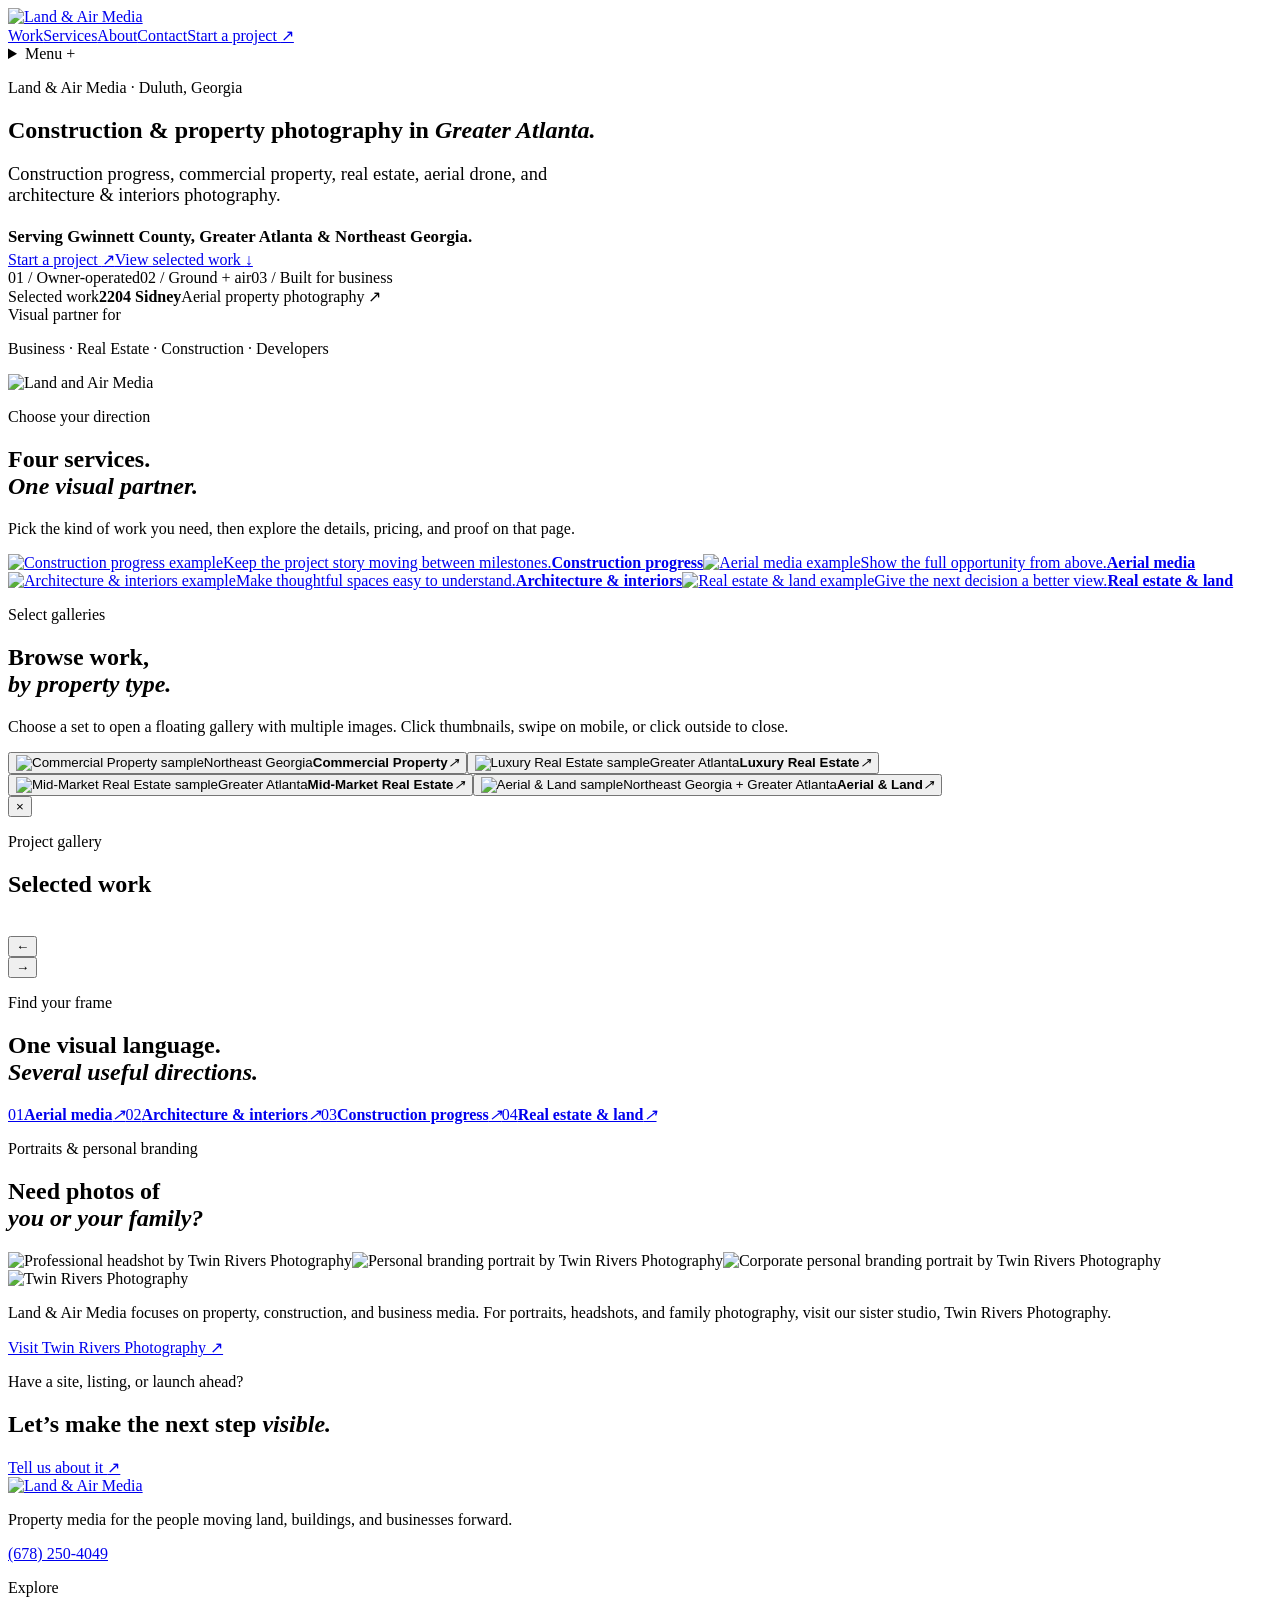
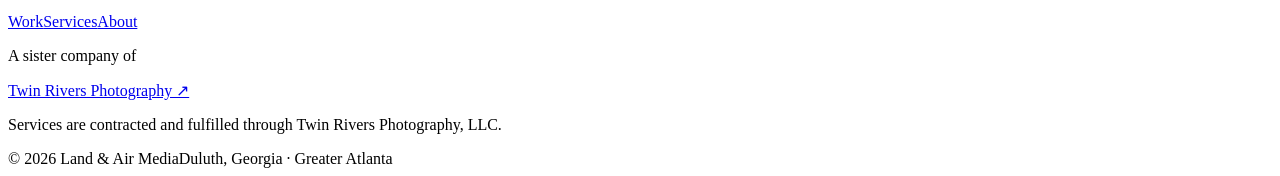
==== deployment-site/index.html @ 30afbda5 "Deploy static Land and Air Media website" ====
<!DOCTYPE html><html lang="en"><head><meta charset="UTF-8"><meta name="viewport" content="width=device-width"><meta name="description" content="Construction progress, real estate, commercial property, aerial drone, and architecture photography in Greater Atlanta and Northeast Georgia. Based in Duluth."><meta property="og:title" content="Construction, Real Estate &amp; Aerial Media | Land &amp; Air Media"><meta property="og:description" content="Construction progress, real estate, commercial property, aerial drone, and architecture photography in Greater Atlanta and Northeast Georgia. Based in Duluth."><meta property="og:type" content="website"><meta property="og:image" content="https://res.cloudinary.com/ihnr0shy/image/upload/f_auto,q_auto:eco,w_1200,c_limit/2204_Sidney-2"><meta property="og:image:alt" content="Property photography by Land &amp; Air Media"><meta name="twitter:card" content="summary_large_image"><meta name="twitter:title" content="Construction, Real Estate &amp; Aerial Media | Land &amp; Air Media"><meta name="twitter:description" content="Construction progress, real estate, commercial property, aerial drone, and architecture photography in Greater Atlanta and Northeast Georgia. Based in Duluth."><meta name="twitter:image" content="https://res.cloudinary.com/ihnr0shy/image/upload/f_auto,q_auto:eco,w_1200,c_limit/2204_Sidney-2"><link rel="icon" href="/favicon.svg"><link rel="canonical" href="https://landairmedia.com/"><title>Construction, Real Estate &amp; Aerial Media | Land &amp; Air Media</title><script type="application/ld+json">{"@context":"https://schema.org","@type":"ProfessionalService","name":"Land & Air Media","url":"https://landairmedia.com","email":"landairmedia@gmail.com","telephone":"+1-678-250-4049","areaServed":["Duluth, Georgia","Gwinnett County","Greater Atlanta","Northeast Georgia"],"serviceType":["Construction progress photography","Real estate photography","Commercial property photography","Aerial drone photography","Architecture and interiors photography"],"description":"Construction progress, real estate, commercial property, aerial drone, and architecture photography in Greater Atlanta and Northeast Georgia. Based in Duluth.","sameAs":["https://twinriversphotovideo.com/atlanta-headshot-branding-photographer"]}</script><link rel="stylesheet" href="/_astro/Layout.CmLz5G9W.css"><style>.brand-referral .headshot-grid{grid-template-columns:repeat(3,minmax(0,1fr))}.hero-copy .hero-lede{max-width:35rem;font-size:1.15rem}.hero-service-area{max-width:34rem;color:var(--ink);margin:.85rem 0 0;font-size:1.05rem;font-weight:600;line-height:1.55}@media (width<=800px){.hero-copy .hero-lede{font-size:1.05rem}.hero-service-area{font-size:.98rem}}
</style></head><body><header class="site-header"><div class="shell header-inner"><a href="/" class="brand" aria-label="Land and Air Media home"><img class="brand-logo" src="https://res.cloudinary.com/ihnr0shy/image/upload/f_auto,q_auto:eco,w_360,c_limit/landandair_white.png" alt="Land &amp; Air Media"></a><nav class="desktop-nav" aria-label="Main navigation"><a href="/work">Work</a><a href="/services">Services</a><a href="/about">About</a><a href="/contact">Contact</a><a class="nav-cta" href="/contact">Start a project <span aria-hidden="true">↗</span></a></nav><details class="mobile-menu"><summary aria-label="Open page navigation">Menu <span aria-hidden="true">+</span></summary><nav aria-label="Mobile navigation"><a href="/work">Work</a><a href="/services">Services</a><a href="/about">About</a><a href="/contact">Contact</a><a class="mobile-menu-cta" href="/contact">Start a project <span aria-hidden="true">↗</span></a></nav></details></div></header><main><section class="premium-hero"><div class="hero-copy"><p class="eyebrow hero-stagger-1">Land & Air Media · Duluth, Georgia</p><h1 class="hero-stagger-2">Construction &amp; property photography in <em>Greater Atlanta.</em></h1><p class="hero-lede hero-stagger-3">Construction progress, commercial property, real estate, aerial drone, and architecture &amp; interiors photography.</p><p class="hero-service-area hero-stagger-3">Serving Gwinnett County, Greater Atlanta &amp; Northeast Georgia.</p><div class="hero-actions hero-stagger-4"><a href="/contact" class="button button-signal">Start a project <span>↗</span></a><a href="#work" class="text-link">View selected work <span>↓</span></a></div><div class="hero-proof hero-stagger-5"><span>01 / Owner-operated</span><span>02 / Ground + air</span><span>03 / Built for business</span></div></div><div class="hero-frame"><div class="hero-image" style="background-image: url('https://res.cloudinary.com/ihnr0shy/image/upload/f_auto,q_auto:eco,w_1000,c_limit/2204_Sidney-2')" role="img" aria-label="Aerial property image from the 2204 Sidney project"></div><div class="hero-caption"><span>Selected work</span><strong>2204 Sidney</strong><span>Aerial property photography ↗</span></div></div></section><section class="brand-band"><div><span class="eyebrow">Visual partner for</span><p>Business · Real Estate · Construction · Developers</p></div><img src="https://res.cloudinary.com/ihnr0shy/image/upload/f_auto,q_auto:eco,w_280,c_limit/landandair_white.png" alt="Land and Air Media" loading="lazy"></section><section class="quicklink-section scroll-reveal"><div class="section-heading"><div><p class="eyebrow">Choose your direction</p><h2>Four services.<br><em>One visual partner.</em></h2></div><p>Pick the kind of work you need, then explore the details, pricing, and proof on that page.</p></div><div class="quicklink-grid"><a href="/services/construction" class="quicklink-card"><img src="https://res.cloudinary.com/ihnr0shy/image/upload/f_auto,q_auto:eco,w_900,c_limit/v1789660429/20260504_Enterprise_Way_reduced-36.jpg" alt="Construction progress example" loading="lazy"><span>Keep the project story moving between milestones.<strong>Construction progress</strong></span></a><a href="/services/aerial" class="quicklink-card"><img src="https://res.cloudinary.com/ihnr0shy/image/upload/f_auto,q_auto:eco,w_900,c_limit/v1790005618/Covington-49.jpg" alt="Aerial media example" loading="lazy"><span>Show the full opportunity from above.<strong>Aerial media</strong></span></a><a href="/services/architecture" class="quicklink-card"><img src="https://res.cloudinary.com/ihnr0shy/image/upload/f_auto,q_auto:eco,w_900,c_limit/v1789660200/PEC-005-06.jpg" alt="Architecture &amp; interiors example" loading="lazy"><span>Make thoughtful spaces easy to understand.<strong>Architecture &amp; interiors</strong></span></a><a href="/services/real-estate" class="quicklink-card"><img src="https://res.cloudinary.com/ihnr0shy/image/upload/f_auto,q_auto:eco,w_900,c_limit/v1790006111/3586_Andover_MLS-12.jpg" alt="Real estate &amp; land example" loading="lazy"><span>Give the next decision a better view.<strong>Real estate &amp; land</strong></span></a></div></section><section id="work" class="project-gallery-section scroll-reveal"><div class="section-heading"><div><p class="eyebrow">Select galleries</p><h2>Browse work,<br><em>by property type.</em></h2></div><p>Choose a set to open a floating gallery with multiple images. Click thumbnails, swipe on mobile, or click outside to close.</p></div><div class="project-grid"><button type="button" class="project-card gallery-trigger" data-gallery="[&quot;https://res.cloudinary.com/ihnr0shy/image/upload/f_auto,q_auto:good,w_1400,c_fill,ar_3:2/20260504_Enterprise_Way_reduced-36.jpg&quot;,&quot;https://res.cloudinary.com/ihnr0shy/image/upload/f_auto,q_auto:good,w_1400,c_fill,ar_3:2/PEC-005-06.jpg&quot;,&quot;https://res.cloudinary.com/ihnr0shy/image/upload/f_auto,q_auto:good,w_1400,c_fill,ar_3:2/Covington-49.jpg&quot;]" data-title="Commercial Property" data-narrative="Active construction, architectural interiors, and aerial context for owners and stakeholders who need the bigger picture."><img src="https://res.cloudinary.com/ihnr0shy/image/upload/f_auto,q_auto:good,w_1000,c_fill,ar_3:2/20260504_Enterprise_Way_reduced-36.jpg" alt="Commercial Property sample" loading="eager"><span class="project-card-overlay"><span>Northeast Georgia</span><strong>Commercial Property</strong><i>↗</i></span></button><button type="button" class="project-card gallery-trigger" data-gallery="[&quot;https://res.cloudinary.com/ihnr0shy/image/upload/f_auto,q_auto:good,w_1400,c_fill,ar_3:2/Ball_Mill_3-1&quot;,&quot;https://res.cloudinary.com/ihnr0shy/image/upload/f_auto,q_auto:good,w_1400,c_fill,ar_3:2/Ball_Mill_3-3&quot;,&quot;https://res.cloudinary.com/ihnr0shy/image/upload/f_auto,q_auto:good,w_1400,c_fill,ar_3:2/Ball_Mill_3-2&quot;,&quot;https://res.cloudinary.com/ihnr0shy/image/upload/f_auto,q_auto:good,w_1400,c_fill,ar_3:2/Ball_Mill_3-8&quot;,&quot;https://res.cloudinary.com/ihnr0shy/image/upload/f_auto,q_auto:good,w_1400,c_fill,ar_3:2/Ball_Mill_3-6&quot;,&quot;https://res.cloudinary.com/ihnr0shy/image/upload/f_auto,q_auto:good,w_1400,c_fill,ar_3:2/Ball_Mill_MLS-30&quot;]" data-title="Luxury Real Estate" data-narrative="A broad estate sequence built around scale, setting, and architectural detail. The set gives buyers both the larger sense of place and the reasons to look closer."><img src="https://res.cloudinary.com/ihnr0shy/image/upload/f_auto,q_auto:good,w_1000,c_fill,ar_3:2/Ball_Mill_3-1" alt="Luxury Real Estate sample" loading="eager"><span class="project-card-overlay"><span>Greater Atlanta</span><strong>Luxury Real Estate</strong><i>↗</i></span></button><button type="button" class="project-card gallery-trigger" data-gallery="[&quot;https://res.cloudinary.com/ihnr0shy/image/upload/f_auto,q_auto:good,w_1400,c_fill,ar_3:2/Norbury-1&quot;,&quot;https://res.cloudinary.com/ihnr0shy/image/upload/f_auto,q_auto:good,w_1400,c_fill,ar_3:2/Norbury-4&quot;,&quot;https://res.cloudinary.com/ihnr0shy/image/upload/f_auto,q_auto:good,w_1400,c_fill,ar_3:2/Norbury-5&quot;,&quot;https://res.cloudinary.com/ihnr0shy/image/upload/f_auto,q_auto:good,w_1400,c_fill,ar_3:2/Norbury-17&quot;,&quot;https://res.cloudinary.com/ihnr0shy/image/upload/f_auto,q_auto:good,w_1400,c_fill,ar_3:2/Norbury-36a&quot;,&quot;https://res.cloudinary.com/ihnr0shy/image/upload/f_auto,q_auto:good,w_1400,c_fill,ar_3:2/Norbury-63a&quot;]" data-title="Mid-Market Real Estate" data-narrative="A quieter interior-led story focused on light, proportion, and the everyday flow of the home. This gallery currently includes the four available frames in the folder."><img src="https://res.cloudinary.com/ihnr0shy/image/upload/f_auto,q_auto:good,w_1000,c_fill,ar_3:2/Norbury-1" alt="Mid-Market Real Estate sample" loading="lazy"><span class="project-card-overlay"><span>Greater Atlanta</span><strong>Mid-Market Real Estate</strong><i>↗</i></span></button><button type="button" class="project-card gallery-trigger" data-gallery="[&quot;https://res.cloudinary.com/ihnr0shy/image/upload/f_auto,q_auto:good,w_1400,c_fill,ar_3:2/Covington-49.jpg&quot;,&quot;https://res.cloudinary.com/ihnr0shy/image/upload/f_auto,q_auto:good,w_1400,c_fill,ar_3:2/Beyers_Landing_-24a.jpg&quot;,&quot;https://res.cloudinary.com/ihnr0shy/image/upload/f_auto,q_auto:good,w_1400,c_fill,ar_3:2/Beyers_Landing-25.jpg&quot;]" data-title="Aerial &amp; Land" data-narrative="Overhead context for land, development, and active sites."><img src="https://res.cloudinary.com/ihnr0shy/image/upload/f_auto,q_auto:good,w_1000,c_fill,ar_3:2/Covington-49.jpg" alt="Aerial &amp; Land sample" loading="lazy"><span class="project-card-overlay"><span>Northeast Georgia + Greater Atlanta</span><strong>Aerial &amp; Land</strong><i>↗</i></span></button></div></section><div class="gallery-modal" aria-hidden="true"><div class="gallery-modal-backdrop"></div><div class="gallery-modal-panel" role="dialog" aria-modal="true" aria-label="Project gallery"><button type="button" class="gallery-close" aria-label="Close gallery">×</button><p class="eyebrow">Project gallery</p><h2 class="gallery-modal-title">Selected work</h2><p class="gallery-modal-narrative"></p><img class="gallery-modal-image" alt=""><div class="gallery-modal-controls"><button type="button" class="gallery-prev" aria-label="Previous image">←</button><div class="gallery-thumbnails"></div><button type="button" class="gallery-next" aria-label="Next image">→</button></div></div></div><section class="service-band scroll-reveal"><div><p class="eyebrow">Find your frame</p><h2>One visual language.<br><em>Several useful directions.</em></h2></div><div class="service-list"><a href="/services/aerial"><span>01</span><strong>Aerial media</strong><i>↗</i></a><a href="/services/architecture"><span>02</span><strong>Architecture &amp; interiors</strong><i>↗</i></a><a href="/services/construction"><span>03</span><strong>Construction progress</strong><i>↗</i></a><a href="/services/real-estate"><span>04</span><strong>Real estate &amp; land</strong><i>↗</i></a></div></section><section class="brand-referral"><div><p class="eyebrow">Portraits & personal branding</p><h2>Need photos of<br><em>you or your family?</em></h2><div class="headshot-grid"><img src="https://res.cloudinary.com/ihnr0shy/image/upload/f_auto,q_auto:eco,w_700,c_limit/060_c1" alt="Professional headshot by Twin Rivers Photography" loading="lazy"><img src="https://res.cloudinary.com/ihnr0shy/image/upload/f_auto,q_auto:eco,w_700,c_limit/066_c1" alt="Personal branding portrait by Twin Rivers Photography" loading="lazy"><img src="https://res.cloudinary.com/ihnr0shy/image/upload/f_auto,q_auto:eco,w_700,c_limit/twin-rivers-atlanta-best-headshots-personal-branding-corporate-_photography-photographer_25" alt="Corporate personal branding portrait by Twin Rivers Photography" loading="lazy"></div></div><div><img class="twin-rivers-mark" src="https://res.cloudinary.com/ihnr0shy/image/upload/f_auto,q_auto:eco,w_600,c_limit/TwinRiversWhite" alt="Twin Rivers Photography" loading="lazy"><p>Land & Air Media focuses on property, construction, and business media. For portraits, headshots, and family photography, visit our sister studio, Twin Rivers Photography.</p><a href="https://twinriversphotovideo.com/atlanta-headshot-branding-photographer" target="_blank" rel="noreferrer" class="text-link">Visit Twin Rivers Photography ↗</a></div></section><section class="closing-cta"><p class="eyebrow">Have a site, listing, or launch ahead?</p><h2>Let’s make the next step <em>visible.</em></h2><a href="/contact" class="button button-signal">Tell us about it <span>↗</span></a></section></main><footer class="site-footer"><div class="shell footer-grid"><div><a class="brand footer-brand" href="/"><img class="brand-logo" src="https://res.cloudinary.com/ihnr0shy/image/upload/f_auto,q_auto:eco,w_300,c_limit/landandair_white.png" alt="Land &amp; Air Media"></a><p class="footer-note">Property media for the people moving land, buildings, and businesses forward.</p><a class="footer-link" href="tel:+16782504049">(678) 250-4049</a></div><div><p class="footer-label">Explore</p><a class="footer-link" href="/work">Work</a><a class="footer-link" href="/services">Services</a><a class="footer-link" href="/about">About</a></div><div><p class="footer-label">A sister company of</p><a class="footer-link" href="https://twinriversphotovideo.com/atlanta-headshot-branding-photographer" target="_blank" rel="noreferrer">Twin Rivers Photography ↗</a><p class="footer-note">Services are contracted and fulfilled through Twin Rivers Photography, LLC.</p></div></div><div class="shell footer-bottom"><span>© 2026 Land & Air Media</span><span>Duluth, Georgia · Greater Atlanta</span></div></footer></body></html><script>
  const modal = document.querySelector('.gallery-modal');
  if (modal) {
  const modalImage = document.querySelector('.gallery-modal-image');
  const modalTitle = document.querySelector('.gallery-modal-title');
  const modalNarrative = document.querySelector('.gallery-modal-narrative');
  const thumbnails = document.querySelector('.gallery-thumbnails');
  let gallery = [];
  let activeIndex = 0;
  const openGallery = (trigger) => {
    gallery = JSON.parse(trigger.dataset.gallery);
    activeIndex = 0;
    modalTitle.textContent = trigger.dataset.title;
    modalNarrative.textContent = trigger.dataset.narrative || '';
    thumbnails.innerHTML = gallery.map((image, index) => `<button type="button" data-index="${index}" aria-label="View image ${index + 1}"><img src="${image.replace('w_1400', 'w_180')}" alt=""></button>`).join('');
    modal.classList.add('is-open');
    modal.setAttribute('aria-hidden', 'false');
    renderGallery();
  };
  const renderGallery = () => { modalImage.src = gallery[activeIndex]; thumbnails.querySelectorAll('button').forEach((button, index) => button.classList.toggle('is-active', index === activeIndex)); };
  document.querySelectorAll('.gallery-trigger').forEach((trigger) => trigger.addEventListener('click', () => openGallery(trigger)));
  document.querySelector('.gallery-close').addEventListener('click', () => { modal.classList.remove('is-open'); modal.setAttribute('aria-hidden', 'true'); });
  document.querySelector('.gallery-modal-backdrop').addEventListener('click', () => document.querySelector('.gallery-close').click());
  document.querySelector('.gallery-prev').addEventListener('click', () => { activeIndex = (activeIndex - 1 + gallery.length) % gallery.length; renderGallery(); });
  document.querySelector('.gallery-next').addEventListener('click', () => { activeIndex = (activeIndex + 1) % gallery.length; renderGallery(); });
  thumbnails.addEventListener('click', (event) => { const button = event.target.closest('button'); if (button) { activeIndex = Number(button.dataset.index); renderGallery(); } });
  document.addEventListener('keydown', (event) => { if (!modal.classList.contains('is-open')) return; if (event.key === 'Escape') document.querySelector('.gallery-close').click(); if (event.key === 'ArrowLeft') document.querySelector('.gallery-prev').click(); if (event.key === 'ArrowRight') document.querySelector('.gallery-next').click(); });
  }
</script>
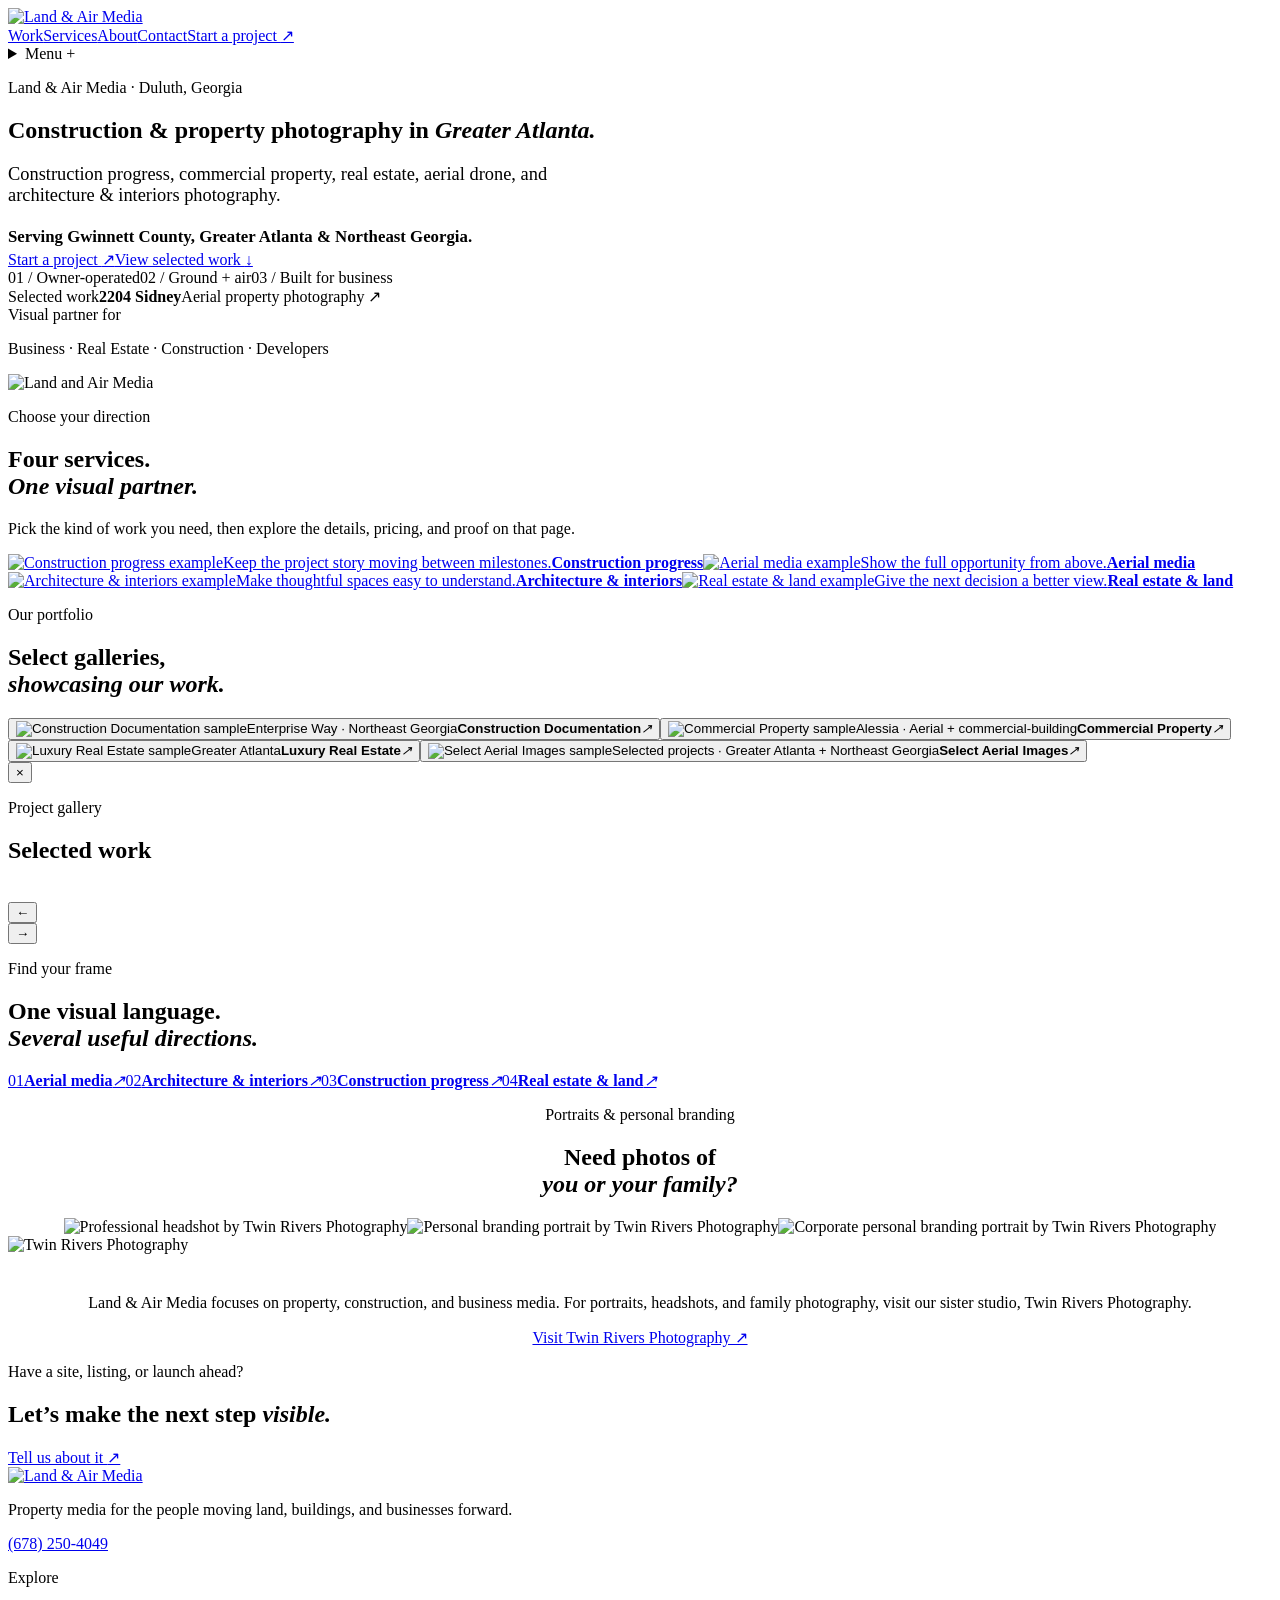
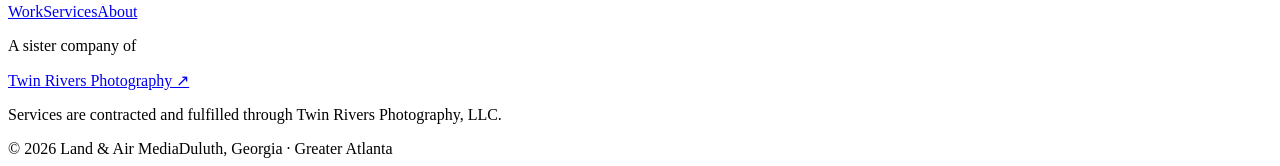
==== commit bb37eae5: "Update deployment copy" ====
--- a/deployment-site/index.html
+++ b/deployment-site/index.html
@@ -1,5 +1,5 @@
-<!DOCTYPE html><html lang="en"><head><meta charset="UTF-8"><meta name="viewport" content="width=device-width"><meta name="description" content="Construction progress, real estate, commercial property, aerial drone, and architecture photography in Greater Atlanta and Northeast Georgia. Based in Duluth."><meta property="og:title" content="Construction, Real Estate &amp; Aerial Media | Land &amp; Air Media"><meta property="og:description" content="Construction progress, real estate, commercial property, aerial drone, and architecture photography in Greater Atlanta and Northeast Georgia. Based in Duluth."><meta property="og:type" content="website"><meta property="og:image" content="https://res.cloudinary.com/ihnr0shy/image/upload/f_auto,q_auto:eco,w_1200,c_limit/2204_Sidney-2"><meta property="og:image:alt" content="Property photography by Land &amp; Air Media"><meta name="twitter:card" content="summary_large_image"><meta name="twitter:title" content="Construction, Real Estate &amp; Aerial Media | Land &amp; Air Media"><meta name="twitter:description" content="Construction progress, real estate, commercial property, aerial drone, and architecture photography in Greater Atlanta and Northeast Georgia. Based in Duluth."><meta name="twitter:image" content="https://res.cloudinary.com/ihnr0shy/image/upload/f_auto,q_auto:eco,w_1200,c_limit/2204_Sidney-2"><link rel="icon" href="/favicon.svg"><link rel="canonical" href="https://landairmedia.com/"><title>Construction, Real Estate &amp; Aerial Media | Land &amp; Air Media</title><script type="application/ld+json">{"@context":"https://schema.org","@type":"ProfessionalService","name":"Land & Air Media","url":"https://landairmedia.com","email":"landairmedia@gmail.com","telephone":"+1-678-250-4049","areaServed":["Duluth, Georgia","Gwinnett County","Greater Atlanta","Northeast Georgia"],"serviceType":["Construction progress photography","Real estate photography","Commercial property photography","Aerial drone photography","Architecture and interiors photography"],"description":"Construction progress, real estate, commercial property, aerial drone, and architecture photography in Greater Atlanta and Northeast Georgia. Based in Duluth.","sameAs":["https://twinriversphotovideo.com/atlanta-headshot-branding-photographer"]}</script><link rel="stylesheet" href="/_astro/Layout.CmLz5G9W.css"><style>.brand-referral .headshot-grid{grid-template-columns:repeat(3,minmax(0,1fr))}.hero-copy .hero-lede{max-width:35rem;font-size:1.15rem}.hero-service-area{max-width:34rem;color:var(--ink);margin:.85rem 0 0;font-size:1.05rem;font-weight:600;line-height:1.55}@media (width<=800px){.hero-copy .hero-lede{font-size:1.05rem}.hero-service-area{font-size:.98rem}}
-</style></head><body><header class="site-header"><div class="shell header-inner"><a href="/" class="brand" aria-label="Land and Air Media home"><img class="brand-logo" src="https://res.cloudinary.com/ihnr0shy/image/upload/f_auto,q_auto:eco,w_360,c_limit/landandair_white.png" alt="Land &amp; Air Media"></a><nav class="desktop-nav" aria-label="Main navigation"><a href="/work">Work</a><a href="/services">Services</a><a href="/about">About</a><a href="/contact">Contact</a><a class="nav-cta" href="/contact">Start a project <span aria-hidden="true">↗</span></a></nav><details class="mobile-menu"><summary aria-label="Open page navigation">Menu <span aria-hidden="true">+</span></summary><nav aria-label="Mobile navigation"><a href="/work">Work</a><a href="/services">Services</a><a href="/about">About</a><a href="/contact">Contact</a><a class="mobile-menu-cta" href="/contact">Start a project <span aria-hidden="true">↗</span></a></nav></details></div></header><main><section class="premium-hero"><div class="hero-copy"><p class="eyebrow hero-stagger-1">Land & Air Media · Duluth, Georgia</p><h1 class="hero-stagger-2">Construction &amp; property photography in <em>Greater Atlanta.</em></h1><p class="hero-lede hero-stagger-3">Construction progress, commercial property, real estate, aerial drone, and architecture &amp; interiors photography.</p><p class="hero-service-area hero-stagger-3">Serving Gwinnett County, Greater Atlanta &amp; Northeast Georgia.</p><div class="hero-actions hero-stagger-4"><a href="/contact" class="button button-signal">Start a project <span>↗</span></a><a href="#work" class="text-link">View selected work <span>↓</span></a></div><div class="hero-proof hero-stagger-5"><span>01 / Owner-operated</span><span>02 / Ground + air</span><span>03 / Built for business</span></div></div><div class="hero-frame"><div class="hero-image" style="background-image: url('https://res.cloudinary.com/ihnr0shy/image/upload/f_auto,q_auto:eco,w_1000,c_limit/2204_Sidney-2')" role="img" aria-label="Aerial property image from the 2204 Sidney project"></div><div class="hero-caption"><span>Selected work</span><strong>2204 Sidney</strong><span>Aerial property photography ↗</span></div></div></section><section class="brand-band"><div><span class="eyebrow">Visual partner for</span><p>Business · Real Estate · Construction · Developers</p></div><img src="https://res.cloudinary.com/ihnr0shy/image/upload/f_auto,q_auto:eco,w_280,c_limit/landandair_white.png" alt="Land and Air Media" loading="lazy"></section><section class="quicklink-section scroll-reveal"><div class="section-heading"><div><p class="eyebrow">Choose your direction</p><h2>Four services.<br><em>One visual partner.</em></h2></div><p>Pick the kind of work you need, then explore the details, pricing, and proof on that page.</p></div><div class="quicklink-grid"><a href="/services/construction" class="quicklink-card"><img src="https://res.cloudinary.com/ihnr0shy/image/upload/f_auto,q_auto:eco,w_900,c_limit/v1789660429/20260504_Enterprise_Way_reduced-36.jpg" alt="Construction progress example" loading="lazy"><span>Keep the project story moving between milestones.<strong>Construction progress</strong></span></a><a href="/services/aerial" class="quicklink-card"><img src="https://res.cloudinary.com/ihnr0shy/image/upload/f_auto,q_auto:eco,w_900,c_limit/v1790005618/Covington-49.jpg" alt="Aerial media example" loading="lazy"><span>Show the full opportunity from above.<strong>Aerial media</strong></span></a><a href="/services/architecture" class="quicklink-card"><img src="https://res.cloudinary.com/ihnr0shy/image/upload/f_auto,q_auto:eco,w_900,c_limit/v1789660200/PEC-005-06.jpg" alt="Architecture &amp; interiors example" loading="lazy"><span>Make thoughtful spaces easy to understand.<strong>Architecture &amp; interiors</strong></span></a><a href="/services/real-estate" class="quicklink-card"><img src="https://res.cloudinary.com/ihnr0shy/image/upload/f_auto,q_auto:eco,w_900,c_limit/v1790006111/3586_Andover_MLS-12.jpg" alt="Real estate &amp; land example" loading="lazy"><span>Give the next decision a better view.<strong>Real estate &amp; land</strong></span></a></div></section><section id="work" class="project-gallery-section scroll-reveal"><div class="section-heading"><div><p class="eyebrow">Select galleries</p><h2>Browse work,<br><em>by property type.</em></h2></div><p>Choose a set to open a floating gallery with multiple images. Click thumbnails, swipe on mobile, or click outside to close.</p></div><div class="project-grid"><button type="button" class="project-card gallery-trigger" data-gallery="[&quot;https://res.cloudinary.com/ihnr0shy/image/upload/f_auto,q_auto:good,w_1400,c_fill,ar_3:2/20260504_Enterprise_Way_reduced-36.jpg&quot;,&quot;https://res.cloudinary.com/ihnr0shy/image/upload/f_auto,q_auto:good,w_1400,c_fill,ar_3:2/PEC-005-06.jpg&quot;,&quot;https://res.cloudinary.com/ihnr0shy/image/upload/f_auto,q_auto:good,w_1400,c_fill,ar_3:2/Covington-49.jpg&quot;]" data-title="Commercial Property" data-narrative="Active construction, architectural interiors, and aerial context for owners and stakeholders who need the bigger picture."><img src="https://res.cloudinary.com/ihnr0shy/image/upload/f_auto,q_auto:good,w_1000,c_fill,ar_3:2/20260504_Enterprise_Way_reduced-36.jpg" alt="Commercial Property sample" loading="eager"><span class="project-card-overlay"><span>Northeast Georgia</span><strong>Commercial Property</strong><i>↗</i></span></button><button type="button" class="project-card gallery-trigger" data-gallery="[&quot;https://res.cloudinary.com/ihnr0shy/image/upload/f_auto,q_auto:good,w_1400,c_fill,ar_3:2/Ball_Mill_3-1&quot;,&quot;https://res.cloudinary.com/ihnr0shy/image/upload/f_auto,q_auto:good,w_1400,c_fill,ar_3:2/Ball_Mill_3-3&quot;,&quot;https://res.cloudinary.com/ihnr0shy/image/upload/f_auto,q_auto:good,w_1400,c_fill,ar_3:2/Ball_Mill_3-2&quot;,&quot;https://res.cloudinary.com/ihnr0shy/image/upload/f_auto,q_auto:good,w_1400,c_fill,ar_3:2/Ball_Mill_3-8&quot;,&quot;https://res.cloudinary.com/ihnr0shy/image/upload/f_auto,q_auto:good,w_1400,c_fill,ar_3:2/Ball_Mill_3-6&quot;,&quot;https://res.cloudinary.com/ihnr0shy/image/upload/f_auto,q_auto:good,w_1400,c_fill,ar_3:2/Ball_Mill_MLS-30&quot;]" data-title="Luxury Real Estate" data-narrative="A broad estate sequence built around scale, setting, and architectural detail. The set gives buyers both the larger sense of place and the reasons to look closer."><img src="https://res.cloudinary.com/ihnr0shy/image/upload/f_auto,q_auto:good,w_1000,c_fill,ar_3:2/Ball_Mill_3-1" alt="Luxury Real Estate sample" loading="eager"><span class="project-card-overlay"><span>Greater Atlanta</span><strong>Luxury Real Estate</strong><i>↗</i></span></button><button type="button" class="project-card gallery-trigger" data-gallery="[&quot;https://res.cloudinary.com/ihnr0shy/image/upload/f_auto,q_auto:good,w_1400,c_fill,ar_3:2/Norbury-1&quot;,&quot;https://res.cloudinary.com/ihnr0shy/image/upload/f_auto,q_auto:good,w_1400,c_fill,ar_3:2/Norbury-4&quot;,&quot;https://res.cloudinary.com/ihnr0shy/image/upload/f_auto,q_auto:good,w_1400,c_fill,ar_3:2/Norbury-5&quot;,&quot;https://res.cloudinary.com/ihnr0shy/image/upload/f_auto,q_auto:good,w_1400,c_fill,ar_3:2/Norbury-17&quot;,&quot;https://res.cloudinary.com/ihnr0shy/image/upload/f_auto,q_auto:good,w_1400,c_fill,ar_3:2/Norbury-36a&quot;,&quot;https://res.cloudinary.com/ihnr0shy/image/upload/f_auto,q_auto:good,w_1400,c_fill,ar_3:2/Norbury-63a&quot;]" data-title="Mid-Market Real Estate" data-narrative="A quieter interior-led story focused on light, proportion, and the everyday flow of the home. This gallery currently includes the four available frames in the folder."><img src="https://res.cloudinary.com/ihnr0shy/image/upload/f_auto,q_auto:good,w_1000,c_fill,ar_3:2/Norbury-1" alt="Mid-Market Real Estate sample" loading="lazy"><span class="project-card-overlay"><span>Greater Atlanta</span><strong>Mid-Market Real Estate</strong><i>↗</i></span></button><button type="button" class="project-card gallery-trigger" data-gallery="[&quot;https://res.cloudinary.com/ihnr0shy/image/upload/f_auto,q_auto:good,w_1400,c_fill,ar_3:2/Covington-49.jpg&quot;,&quot;https://res.cloudinary.com/ihnr0shy/image/upload/f_auto,q_auto:good,w_1400,c_fill,ar_3:2/Beyers_Landing_-24a.jpg&quot;,&quot;https://res.cloudinary.com/ihnr0shy/image/upload/f_auto,q_auto:good,w_1400,c_fill,ar_3:2/Beyers_Landing-25.jpg&quot;]" data-title="Aerial &amp; Land" data-narrative="Overhead context for land, development, and active sites."><img src="https://res.cloudinary.com/ihnr0shy/image/upload/f_auto,q_auto:good,w_1000,c_fill,ar_3:2/Covington-49.jpg" alt="Aerial &amp; Land sample" loading="lazy"><span class="project-card-overlay"><span>Northeast Georgia + Greater Atlanta</span><strong>Aerial &amp; Land</strong><i>↗</i></span></button></div></section><div class="gallery-modal" aria-hidden="true"><div class="gallery-modal-backdrop"></div><div class="gallery-modal-panel" role="dialog" aria-modal="true" aria-label="Project gallery"><button type="button" class="gallery-close" aria-label="Close gallery">×</button><p class="eyebrow">Project gallery</p><h2 class="gallery-modal-title">Selected work</h2><p class="gallery-modal-narrative"></p><img class="gallery-modal-image" alt=""><div class="gallery-modal-controls"><button type="button" class="gallery-prev" aria-label="Previous image">←</button><div class="gallery-thumbnails"></div><button type="button" class="gallery-next" aria-label="Next image">→</button></div></div></div><section class="service-band scroll-reveal"><div><p class="eyebrow">Find your frame</p><h2>One visual language.<br><em>Several useful directions.</em></h2></div><div class="service-list"><a href="/services/aerial"><span>01</span><strong>Aerial media</strong><i>↗</i></a><a href="/services/architecture"><span>02</span><strong>Architecture &amp; interiors</strong><i>↗</i></a><a href="/services/construction"><span>03</span><strong>Construction progress</strong><i>↗</i></a><a href="/services/real-estate"><span>04</span><strong>Real estate &amp; land</strong><i>↗</i></a></div></section><section class="brand-referral"><div><p class="eyebrow">Portraits & personal branding</p><h2>Need photos of<br><em>you or your family?</em></h2><div class="headshot-grid"><img src="https://res.cloudinary.com/ihnr0shy/image/upload/f_auto,q_auto:eco,w_700,c_limit/060_c1" alt="Professional headshot by Twin Rivers Photography" loading="lazy"><img src="https://res.cloudinary.com/ihnr0shy/image/upload/f_auto,q_auto:eco,w_700,c_limit/066_c1" alt="Personal branding portrait by Twin Rivers Photography" loading="lazy"><img src="https://res.cloudinary.com/ihnr0shy/image/upload/f_auto,q_auto:eco,w_700,c_limit/twin-rivers-atlanta-best-headshots-personal-branding-corporate-_photography-photographer_25" alt="Corporate personal branding portrait by Twin Rivers Photography" loading="lazy"></div></div><div><img class="twin-rivers-mark" src="https://res.cloudinary.com/ihnr0shy/image/upload/f_auto,q_auto:eco,w_600,c_limit/TwinRiversWhite" alt="Twin Rivers Photography" loading="lazy"><p>Land & Air Media focuses on property, construction, and business media. For portraits, headshots, and family photography, visit our sister studio, Twin Rivers Photography.</p><a href="https://twinriversphotovideo.com/atlanta-headshot-branding-photographer" target="_blank" rel="noreferrer" class="text-link">Visit Twin Rivers Photography ↗</a></div></section><section class="closing-cta"><p class="eyebrow">Have a site, listing, or launch ahead?</p><h2>Let’s make the next step <em>visible.</em></h2><a href="/contact" class="button button-signal">Tell us about it <span>↗</span></a></section></main><footer class="site-footer"><div class="shell footer-grid"><div><a class="brand footer-brand" href="/"><img class="brand-logo" src="https://res.cloudinary.com/ihnr0shy/image/upload/f_auto,q_auto:eco,w_300,c_limit/landandair_white.png" alt="Land &amp; Air Media"></a><p class="footer-note">Property media for the people moving land, buildings, and businesses forward.</p><a class="footer-link" href="tel:+16782504049">(678) 250-4049</a></div><div><p class="footer-label">Explore</p><a class="footer-link" href="/work">Work</a><a class="footer-link" href="/services">Services</a><a class="footer-link" href="/about">About</a></div><div><p class="footer-label">A sister company of</p><a class="footer-link" href="https://twinriversphotovideo.com/atlanta-headshot-branding-photographer" target="_blank" rel="noreferrer">Twin Rivers Photography ↗</a><p class="footer-note">Services are contracted and fulfilled through Twin Rivers Photography, LLC.</p></div></div><div class="shell footer-bottom"><span>© 2026 Land & Air Media</span><span>Duluth, Georgia · Greater Atlanta</span></div></footer></body></html><script>
+<!DOCTYPE html><html lang="en"><head><meta charset="UTF-8"><meta name="viewport" content="width=device-width"><meta name="description" content="Construction progress, real estate, commercial property, aerial drone, and architecture photography in Greater Atlanta and Northeast Georgia. Based in Duluth."><meta property="og:title" content="Construction, Real Estate &amp; Aerial Media | Land &amp; Air Media"><meta property="og:description" content="Construction progress, real estate, commercial property, aerial drone, and architecture photography in Greater Atlanta and Northeast Georgia. Based in Duluth."><meta property="og:type" content="website"><meta property="og:image" content="https://res.cloudinary.com/ihnr0shy/image/upload/f_auto,q_auto:eco,w_1200,c_limit/2204_Sidney-2"><meta property="og:image:alt" content="Property photography by Land &amp; Air Media"><meta name="twitter:card" content="summary_large_image"><meta name="twitter:title" content="Construction, Real Estate &amp; Aerial Media | Land &amp; Air Media"><meta name="twitter:description" content="Construction progress, real estate, commercial property, aerial drone, and architecture photography in Greater Atlanta and Northeast Georgia. Based in Duluth."><meta name="twitter:image" content="https://res.cloudinary.com/ihnr0shy/image/upload/f_auto,q_auto:eco,w_1200,c_limit/2204_Sidney-2"><link rel="icon" href="/favicon.svg"><link rel="canonical" href="https://landairmedia.com/"><title>Construction, Real Estate &amp; Aerial Media | Land &amp; Air Media</title><script type="application/ld+json">{"@context":"https://schema.org","@type":"ProfessionalService","name":"Land & Air Media","url":"https://landairmedia.com","email":"landairmedia@gmail.com","telephone":"+1-678-250-4049","areaServed":["Duluth, Georgia","Gwinnett County","Greater Atlanta","Northeast Georgia"],"serviceType":["Construction progress photography","Real estate photography","Commercial property photography","Aerial drone photography","Architecture and interiors photography"],"description":"Construction progress, real estate, commercial property, aerial drone, and architecture photography in Greater Atlanta and Northeast Georgia. Based in Duluth.","sameAs":["https://twinriversphotovideo.com/atlanta-headshot-branding-photographer"]}</script><link rel="stylesheet" href="/_astro/Layout.CmLz5G9W.css"><style>.home-brand-referral{grid-template-columns:minmax(0,1fr);gap:3rem}.home-brand-referral>div:first-child{text-align:center}.home-brand-referral .headshot-grid{margin-inline:auto}.brand-referral-copy{flex-direction:column;align-items:center;display:flex}.home-brand-referral .brand-referral-copy .twin-rivers-mark{object-position:center;width:min(100%,90rem);max-height:24rem;margin:0 auto 1.5rem}.home-brand-referral .brand-referral-copy p{text-align:left;align-self:center}.brand-referral-copy p{align-self:stretch}.brand-referral .headshot-grid{grid-template-columns:repeat(3,minmax(0,1fr))}.hero-copy .hero-lede{max-width:35rem;font-size:1.15rem}.hero-service-area{max-width:34rem;color:var(--ink);margin:.85rem 0 0;font-size:1.05rem;font-weight:600;line-height:1.55}@media (width<=800px){.hero-copy .hero-lede{font-size:1.05rem}.hero-service-area{font-size:.98rem}}
+</style></head><body><header class="site-header"><div class="shell header-inner"><a href="/" class="brand" aria-label="Land and Air Media home"><img class="brand-logo" src="https://res.cloudinary.com/ihnr0shy/image/upload/f_auto,q_auto:eco,w_360,c_limit/landandair_white.png" alt="Land &amp; Air Media"></a><nav class="desktop-nav" aria-label="Main navigation"><a href="/work">Work</a><a href="/services">Services</a><a href="/about">About</a><a href="/contact">Contact</a><a class="nav-cta" href="/contact">Start a project <span aria-hidden="true">↗</span></a></nav><details class="mobile-menu"><summary aria-label="Open page navigation">Menu <span aria-hidden="true">+</span></summary><nav aria-label="Mobile navigation"><a href="/work">Work</a><a href="/services">Services</a><a href="/about">About</a><a href="/contact">Contact</a><a class="mobile-menu-cta" href="/contact">Start a project <span aria-hidden="true">↗</span></a></nav></details></div></header><main><section class="premium-hero"><div class="hero-copy"><p class="eyebrow hero-stagger-1">Land & Air Media · Duluth, Georgia</p><h1 class="hero-stagger-2">Construction &amp; property photography in <em>Greater Atlanta.</em></h1><p class="hero-lede hero-stagger-3">Construction progress, commercial property, real estate, aerial drone, and architecture &amp; interiors photography.</p><p class="hero-service-area hero-stagger-3">Serving Gwinnett County, Greater Atlanta &amp; Northeast Georgia.</p><div class="hero-actions hero-stagger-4"><a href="/contact" class="button button-signal">Start a project <span>↗</span></a><a href="#work" class="text-link">View selected work <span>↓</span></a></div><div class="hero-proof hero-stagger-5"><span>01 / Owner-operated</span><span>02 / Ground + air</span><span>03 / Built for business</span></div></div><div class="hero-frame"><div class="hero-image" style="background-image: url('https://res.cloudinary.com/ihnr0shy/image/upload/f_auto,q_auto:eco,w_1000,c_limit/2204_Sidney-2')" role="img" aria-label="Aerial property image from the 2204 Sidney project"></div><div class="hero-caption"><span>Selected work</span><strong>2204 Sidney</strong><span>Aerial property photography ↗</span></div></div></section><section class="brand-band"><div><span class="eyebrow">Visual partner for</span><p>Business · Real Estate · Construction · Developers</p></div><img src="https://res.cloudinary.com/ihnr0shy/image/upload/f_auto,q_auto:eco,w_280,c_limit/landandair_white.png" alt="Land and Air Media" loading="lazy"></section><section class="quicklink-section scroll-reveal"><div class="section-heading"><div><p class="eyebrow">Choose your direction</p><h2>Four services.<br><em>One visual partner.</em></h2></div><p>Pick the kind of work you need, then explore the details, pricing, and proof on that page.</p></div><div class="quicklink-grid"><a href="/services/construction" class="quicklink-card"><img src="https://res.cloudinary.com/ihnr0shy/image/upload/f_auto,q_auto:eco,w_900,c_limit/v1789660429/20260504_Enterprise_Way_reduced-36.jpg" alt="Construction progress example" loading="lazy"><span>Keep the project story moving between milestones.<strong>Construction progress</strong></span></a><a href="/services/aerial" class="quicklink-card"><img src="https://res.cloudinary.com/ihnr0shy/image/upload/f_auto,q_auto:eco,w_900,c_limit/v1790005618/Covington-49.jpg" alt="Aerial media example" loading="lazy"><span>Show the full opportunity from above.<strong>Aerial media</strong></span></a><a href="/services/architecture" class="quicklink-card"><img src="https://res.cloudinary.com/ihnr0shy/image/upload/f_auto,q_auto:eco,w_900,c_limit/v1789660200/PEC-005-06.jpg" alt="Architecture &amp; interiors example" loading="lazy"><span>Make thoughtful spaces easy to understand.<strong>Architecture &amp; interiors</strong></span></a><a href="/services/real-estate" class="quicklink-card"><img src="https://res.cloudinary.com/ihnr0shy/image/upload/f_auto,q_auto:eco,w_900,c_limit/v1790006111/3586_Andover_MLS-12.jpg" alt="Real estate &amp; land example" loading="lazy"><span>Give the next decision a better view.<strong>Real estate &amp; land</strong></span></a></div></section><section id="work" class="project-gallery-section scroll-reveal"><div class="section-heading"><div><p class="eyebrow">Our portfolio</p><h2>Select galleries,<br><em>showcasing our work.</em></h2></div></div><div class="project-grid"><button type="button" class="project-card gallery-trigger" data-gallery="[&quot;https://res.cloudinary.com/ihnr0shy/image/upload/f_auto,q_auto:good,w_1400,c_fill,ar_3:2/20260806_Enterprise_Way_Small-35&quot;,&quot;https://res.cloudinary.com/ihnr0shy/image/upload/f_auto,q_auto:good,w_1400,c_fill,ar_3:2/20260806_Enterprise_Way_Small-4&quot;,&quot;https://res.cloudinary.com/ihnr0shy/image/upload/f_auto,q_auto:good,w_1400,c_fill,ar_3:2/20260806_Enterprise_Way_Small-37&quot;,&quot;https://res.cloudinary.com/ihnr0shy/image/upload/f_auto,q_auto:good,w_1400,c_fill,ar_3:2/20260806_Enterprise_Way_Small-48&quot;,&quot;https://res.cloudinary.com/ihnr0shy/image/upload/f_auto,q_auto:good,w_1400,c_fill,ar_3:2/20260504_Enterprise_Way_reduced-36&quot;,&quot;https://res.cloudinary.com/ihnr0shy/image/upload/f_auto,q_auto:good,w_1400,c_fill,ar_3:2/20260504_Enterprise_Way_reduced-1&quot;,&quot;https://res.cloudinary.com/ihnr0shy/image/upload/f_auto,q_auto:good,w_1400,c_fill,ar_3:2/20260806_Enterprise_Way_Small-22&quot;,&quot;https://res.cloudinary.com/ihnr0shy/image/upload/f_auto,q_auto:good,w_1400,c_fill,ar_3:2/20260806_Enterprise_Way_Small-44&quot;,&quot;https://res.cloudinary.com/ihnr0shy/image/upload/f_auto,q_auto:good,w_1400,c_fill,ar_3:2/20260806_Enterprise_Way_Small-1&quot;,&quot;https://res.cloudinary.com/ihnr0shy/image/upload/f_auto,q_auto:good,w_1400,c_fill,ar_3:2/Enterprise_Way_September-2small&quot;]" data-title="Construction Documentation" data-narrative="Construction progress from multiple visits to the Enterprise Way site."><img src="https://res.cloudinary.com/ihnr0shy/image/upload/f_auto,q_auto:good,w_1000,c_fill,ar_3:2/20260806_Enterprise_Way_Small-35" alt="Construction Documentation sample" loading="eager"><span class="project-card-overlay"><span>Enterprise Way · Northeast Georgia</span><strong>Construction Documentation</strong><i>↗</i></span></button><button type="button" class="project-card gallery-trigger" data-gallery="[&quot;https://res.cloudinary.com/ihnr0shy/image/upload/f_auto,q_auto:good,w_1400,c_fill,ar_3:2/Alessia_half-51&quot;,&quot;https://res.cloudinary.com/ihnr0shy/image/upload/f_auto,q_auto:good,w_1400,c_fill,ar_3:2/Alessia_half-47&quot;,&quot;https://res.cloudinary.com/ihnr0shy/image/upload/f_auto,q_auto:good,w_1400,c_fill,ar_3:2/Alessia_half-45&quot;,&quot;https://res.cloudinary.com/ihnr0shy/image/upload/f_auto,q_auto:good,w_1400,c_fill,ar_3:2/Alessia_half-37&quot;,&quot;https://res.cloudinary.com/ihnr0shy/image/upload/f_auto,q_auto:good,w_1400,c_fill,ar_3:2/Alessia_half-19&quot;,&quot;https://res.cloudinary.com/ihnr0shy/image/upload/f_auto,q_auto:good,w_1400,c_fill,ar_3:2/Alessia_half-18&quot;,&quot;https://res.cloudinary.com/ihnr0shy/image/upload/f_auto,q_auto:good,w_1400,c_fill,ar_3:2/Alessia_half-17&quot;,&quot;https://res.cloudinary.com/ihnr0shy/image/upload/f_auto,q_auto:good,w_1400,c_fill,ar_3:2/Alessia_half-20&quot;,&quot;https://res.cloudinary.com/ihnr0shy/image/upload/f_auto,q_auto:good,w_1400,c_fill,ar_3:2/Alessia_half-16&quot;]" data-title="Commercial Property" data-narrative="Aerial and property-level views of the Alessia commercial property."><img src="https://res.cloudinary.com/ihnr0shy/image/upload/f_auto,q_auto:good,w_1000,c_fill,ar_3:2/Alessia_half-51" alt="Commercial Property sample" loading="eager"><span class="project-card-overlay"><span>Alessia · Aerial + commercial-building</span><strong>Commercial Property</strong><i>↗</i></span></button><button type="button" class="project-card gallery-trigger" data-gallery="[&quot;https://res.cloudinary.com/ihnr0shy/image/upload/f_auto,q_auto:good,w_1400,c_fill,ar_3:2/Ball_Mill_3-1&quot;,&quot;https://res.cloudinary.com/ihnr0shy/image/upload/f_auto,q_auto:good,w_1400,c_fill,ar_3:2/Ball_Mill_3-3&quot;,&quot;https://res.cloudinary.com/ihnr0shy/image/upload/f_auto,q_auto:good,w_1400,c_fill,ar_3:2/Ball_Mill_3-2&quot;,&quot;https://res.cloudinary.com/ihnr0shy/image/upload/f_auto,q_auto:good,w_1400,c_fill,ar_3:2/Ball_Mill_3-8&quot;,&quot;https://res.cloudinary.com/ihnr0shy/image/upload/f_auto,q_auto:good,w_1400,c_fill,ar_3:2/Ball_Mill_3-6&quot;,&quot;https://res.cloudinary.com/ihnr0shy/image/upload/f_auto,q_auto:good,w_1400,c_fill,ar_3:2/Ball_Mill_MLS-30&quot;]" data-title="Luxury Real Estate" data-narrative="A broad estate sequence built around scale, setting, and architectural detail. The set gives buyers both the larger sense of place and the reasons to look closer."><img src="https://res.cloudinary.com/ihnr0shy/image/upload/f_auto,q_auto:good,w_1000,c_fill,ar_3:2/Ball_Mill_3-1" alt="Luxury Real Estate sample" loading="lazy"><span class="project-card-overlay"><span>Greater Atlanta</span><strong>Luxury Real Estate</strong><i>↗</i></span></button><button type="button" class="project-card gallery-trigger" data-gallery="[&quot;https://res.cloudinary.com/ihnr0shy/image/upload/f_auto,q_auto:good,w_1400,c_fill,ar_3:2/Covington-50&quot;,&quot;https://res.cloudinary.com/ihnr0shy/image/upload/f_auto,q_auto:good,w_1400,c_fill,ar_3:2/2204_Sidney-66&quot;,&quot;https://res.cloudinary.com/ihnr0shy/image/upload/f_auto,q_auto:good,w_1400,c_fill,ar_3:2/Clayton_Checkers_MLS-18&quot;,&quot;https://res.cloudinary.com/ihnr0shy/image/upload/f_auto,q_auto:good,w_1400,c_fill,ar_3:2/Westhampton_2_MLS-3&quot;,&quot;https://res.cloudinary.com/ihnr0shy/image/upload/f_auto,q_auto:good,w_1400,c_fill,ar_3:2/Alcovy-54&quot;,&quot;https://res.cloudinary.com/ihnr0shy/image/upload/f_auto,q_auto:good,w_1400,c_fill,ar_3:2/20260732_Mundy_Mill-64&quot;]" data-title="Select Aerial Images" data-narrative="Aerial and contextual property views from selected residential, commercial, and land projects."><img src="https://res.cloudinary.com/ihnr0shy/image/upload/f_auto,q_auto:good,w_1000,c_fill,ar_3:2/Covington-50" alt="Select Aerial Images sample" loading="lazy"><span class="project-card-overlay"><span>Selected projects · Greater Atlanta + Northeast Georgia</span><strong>Select Aerial Images</strong><i>↗</i></span></button></div></section><div class="gallery-modal" aria-hidden="true"><div class="gallery-modal-backdrop"></div><div class="gallery-modal-panel" role="dialog" aria-modal="true" aria-label="Project gallery"><button type="button" class="gallery-close" aria-label="Close gallery">×</button><p class="eyebrow">Project gallery</p><h2 class="gallery-modal-title">Selected work</h2><p class="gallery-modal-narrative"></p><img class="gallery-modal-image" alt=""><div class="gallery-modal-controls"><button type="button" class="gallery-prev" aria-label="Previous image">←</button><div class="gallery-thumbnails"></div><button type="button" class="gallery-next" aria-label="Next image">→</button></div></div></div><section class="service-band scroll-reveal"><div><p class="eyebrow">Find your frame</p><h2>One visual language.<br><em>Several useful directions.</em></h2></div><div class="service-list"><a href="/services/aerial"><span>01</span><strong>Aerial media</strong><i>↗</i></a><a href="/services/architecture"><span>02</span><strong>Architecture &amp; interiors</strong><i>↗</i></a><a href="/services/construction"><span>03</span><strong>Construction progress</strong><i>↗</i></a><a href="/services/real-estate"><span>04</span><strong>Real estate &amp; land</strong><i>↗</i></a></div></section><section class="brand-referral home-brand-referral"><div><p class="eyebrow">Portraits & personal branding</p><h2>Need photos of<br><em>you or your family?</em></h2><div class="headshot-grid"><img src="https://res.cloudinary.com/ihnr0shy/image/upload/f_auto,q_auto:eco,w_700,c_limit/060_c1" alt="Professional headshot by Twin Rivers Photography" loading="lazy"><img src="https://res.cloudinary.com/ihnr0shy/image/upload/f_auto,q_auto:eco,w_700,c_limit/066_c1" alt="Personal branding portrait by Twin Rivers Photography" loading="lazy"><img src="https://res.cloudinary.com/ihnr0shy/image/upload/f_auto,q_auto:eco,w_700,c_limit/twin-rivers-atlanta-best-headshots-personal-branding-corporate-_photography-photographer_25" alt="Corporate personal branding portrait by Twin Rivers Photography" loading="lazy"></div></div><div class="brand-referral-copy"><img class="twin-rivers-mark" src="https://res.cloudinary.com/ihnr0shy/image/upload/f_auto,q_auto:eco,w_1800,c_limit/TwinRiversWhite" alt="Twin Rivers Photography" loading="lazy"><p>Land & Air Media focuses on property, construction, and business media. For portraits, headshots, and family photography, visit our sister studio, Twin Rivers Photography.</p><a href="https://twinriversphotovideo.com/atlanta-headshot-branding-photographer" target="_blank" rel="noreferrer" class="text-link">Visit Twin Rivers Photography ↗</a></div></section><section class="closing-cta"><p class="eyebrow">Have a site, listing, or launch ahead?</p><h2>Let’s make the next step <em>visible.</em></h2><a href="/contact" class="button button-signal">Tell us about it <span>↗</span></a></section></main><footer class="site-footer"><div class="shell footer-grid"><div><a class="brand footer-brand" href="/"><img class="brand-logo" src="https://res.cloudinary.com/ihnr0shy/image/upload/f_auto,q_auto:eco,w_300,c_limit/landandair_white.png" alt="Land &amp; Air Media"></a><p class="footer-note">Property media for the people moving land, buildings, and businesses forward.</p><a class="footer-link" href="tel:+16782504049">(678) 250-4049</a></div><div><p class="footer-label">Explore</p><a class="footer-link" href="/work">Work</a><a class="footer-link" href="/services">Services</a><a class="footer-link" href="/about">About</a></div><div><p class="footer-label">A sister company of</p><a class="footer-link" href="https://twinriversphotovideo.com/atlanta-headshot-branding-photographer" target="_blank" rel="noreferrer">Twin Rivers Photography ↗</a><p class="footer-note">Services are contracted and fulfilled through Twin Rivers Photography, LLC.</p></div></div><div class="shell footer-bottom"><span>© 2026 Land & Air Media</span><span>Duluth, Georgia · Greater Atlanta</span></div></footer></body></html><script>
   const modal = document.querySelector('.gallery-modal');
   if (modal) {
   const modalImage = document.querySelector('.gallery-modal-image');
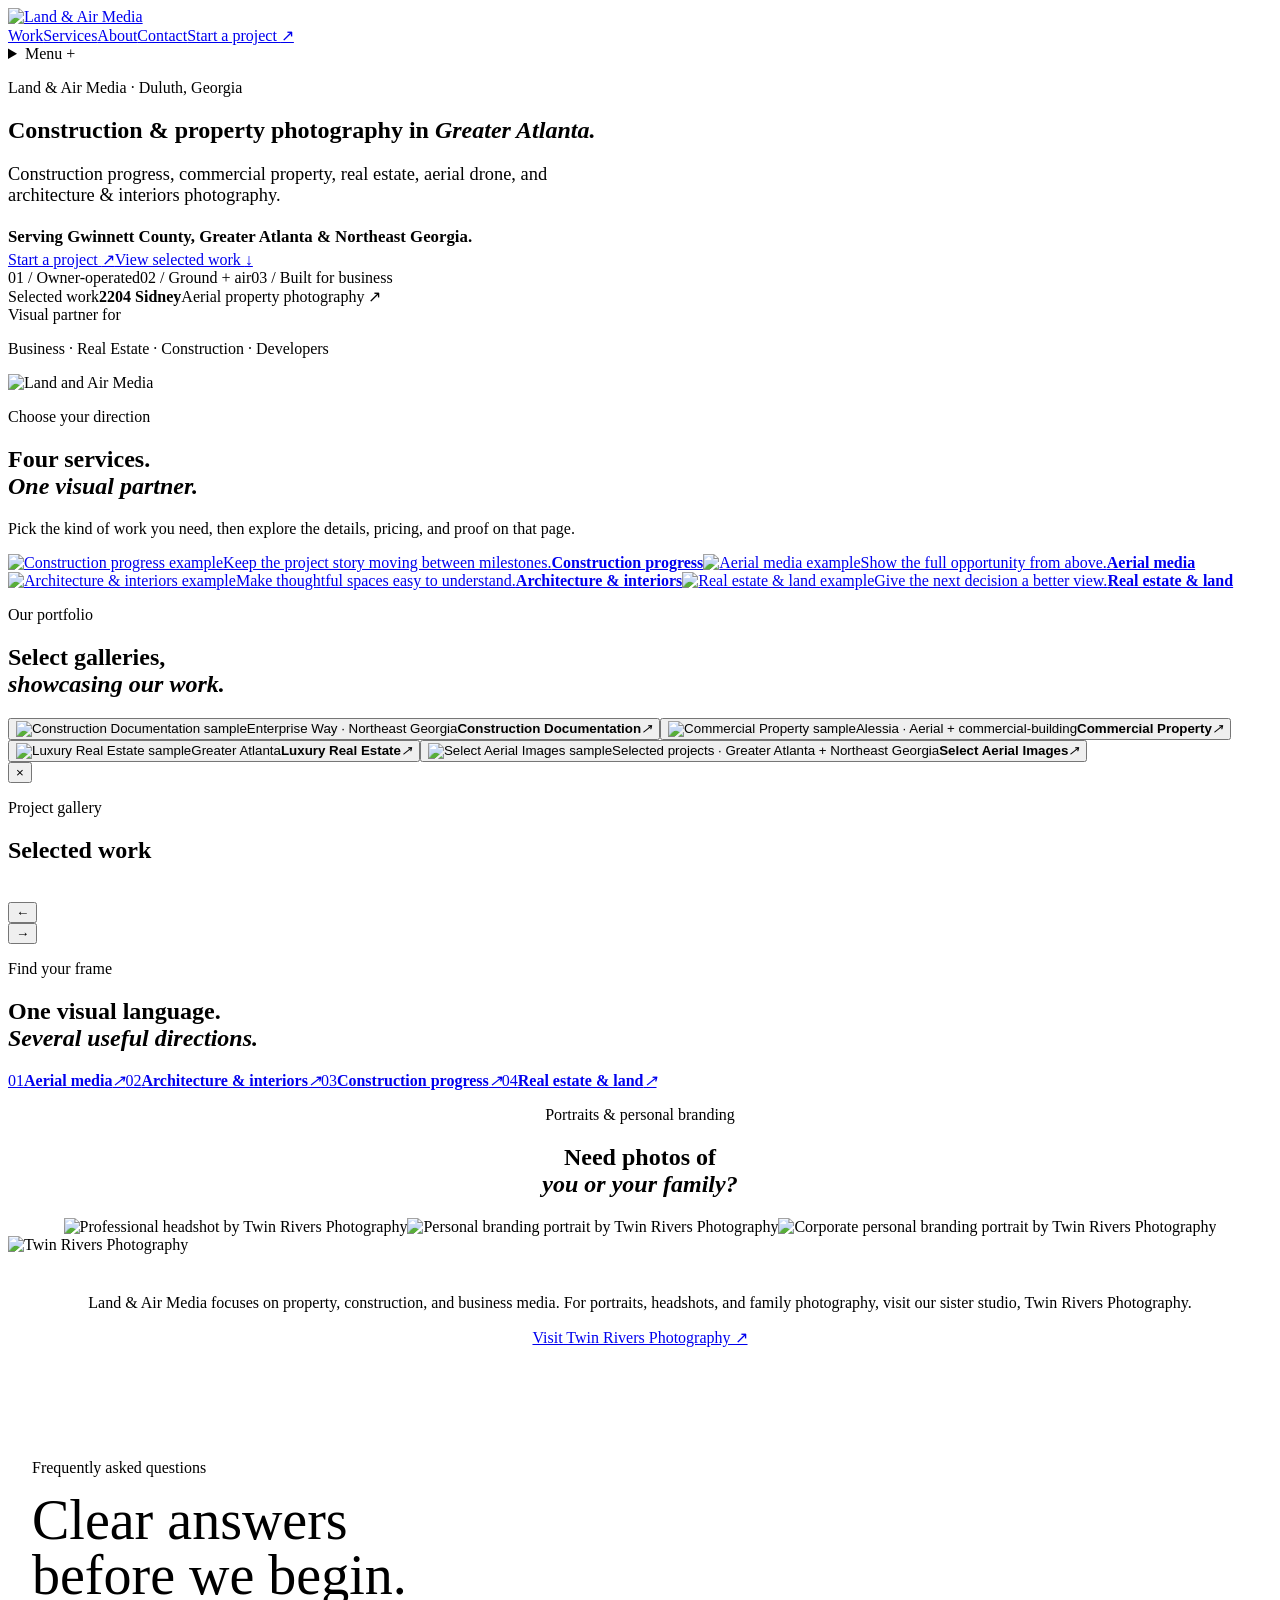
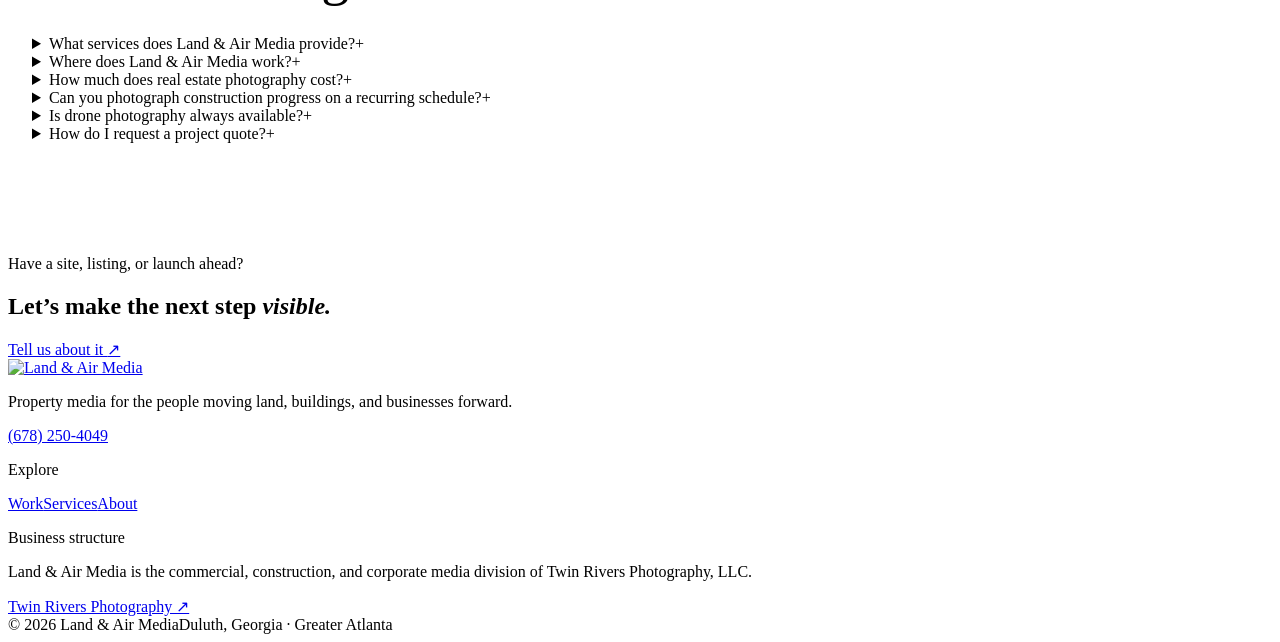
==== commit a53ff4b6: "Add homepage FAQs and local business schema" ====
--- a/deployment-site/index.html
+++ b/deployment-site/index.html
@@ -1,5 +1,10 @@
-<!DOCTYPE html><html lang="en"><head><meta charset="UTF-8"><meta name="viewport" content="width=device-width"><meta name="description" content="Construction progress, real estate, commercial property, aerial drone, and architecture photography in Greater Atlanta and Northeast Georgia. Based in Duluth."><meta property="og:title" content="Construction, Real Estate &amp; Aerial Media | Land &amp; Air Media"><meta property="og:description" content="Construction progress, real estate, commercial property, aerial drone, and architecture photography in Greater Atlanta and Northeast Georgia. Based in Duluth."><meta property="og:type" content="website"><meta property="og:image" content="https://res.cloudinary.com/ihnr0shy/image/upload/f_auto,q_auto:eco,w_1200,c_limit/2204_Sidney-2"><meta property="og:image:alt" content="Property photography by Land &amp; Air Media"><meta name="twitter:card" content="summary_large_image"><meta name="twitter:title" content="Construction, Real Estate &amp; Aerial Media | Land &amp; Air Media"><meta name="twitter:description" content="Construction progress, real estate, commercial property, aerial drone, and architecture photography in Greater Atlanta and Northeast Georgia. Based in Duluth."><meta name="twitter:image" content="https://res.cloudinary.com/ihnr0shy/image/upload/f_auto,q_auto:eco,w_1200,c_limit/2204_Sidney-2"><link rel="icon" href="/favicon.svg"><link rel="canonical" href="https://landairmedia.com/"><title>Construction, Real Estate &amp; Aerial Media | Land &amp; Air Media</title><script type="application/ld+json">{"@context":"https://schema.org","@type":"ProfessionalService","name":"Land & Air Media","url":"https://landairmedia.com","email":"landairmedia@gmail.com","telephone":"+1-678-250-4049","areaServed":["Duluth, Georgia","Gwinnett County","Greater Atlanta","Northeast Georgia"],"serviceType":["Construction progress photography","Real estate photography","Commercial property photography","Aerial drone photography","Architecture and interiors photography"],"description":"Construction progress, real estate, commercial property, aerial drone, and architecture photography in Greater Atlanta and Northeast Georgia. Based in Duluth.","sameAs":["https://twinriversphotovideo.com/atlanta-headshot-branding-photographer"]}</script><link rel="stylesheet" href="/_astro/Layout.CmLz5G9W.css"><style>.home-brand-referral{grid-template-columns:minmax(0,1fr);gap:3rem}.home-brand-referral>div:first-child{text-align:center}.home-brand-referral .headshot-grid{margin-inline:auto}.brand-referral-copy{flex-direction:column;align-items:center;display:flex}.home-brand-referral .brand-referral-copy .twin-rivers-mark{object-position:center;width:min(100%,90rem);max-height:24rem;margin:0 auto 1.5rem}.home-brand-referral .brand-referral-copy p{text-align:left;align-self:center}.brand-referral-copy p{align-self:stretch}.brand-referral .headshot-grid{grid-template-columns:repeat(3,minmax(0,1fr))}.hero-copy .hero-lede{max-width:35rem;font-size:1.15rem}.hero-service-area{max-width:34rem;color:var(--ink);margin:.85rem 0 0;font-size:1.05rem;font-weight:600;line-height:1.55}@media (width<=800px){.hero-copy .hero-lede{font-size:1.05rem}.hero-service-area{font-size:.98rem}}
-</style></head><body><header class="site-header"><div class="shell header-inner"><a href="/" class="brand" aria-label="Land and Air Media home"><img class="brand-logo" src="https://res.cloudinary.com/ihnr0shy/image/upload/f_auto,q_auto:eco,w_360,c_limit/landandair_white.png" alt="Land &amp; Air Media"></a><nav class="desktop-nav" aria-label="Main navigation"><a href="/work">Work</a><a href="/services">Services</a><a href="/about">About</a><a href="/contact">Contact</a><a class="nav-cta" href="/contact">Start a project <span aria-hidden="true">↗</span></a></nav><details class="mobile-menu"><summary aria-label="Open page navigation">Menu <span aria-hidden="true">+</span></summary><nav aria-label="Mobile navigation"><a href="/work">Work</a><a href="/services">Services</a><a href="/about">About</a><a href="/contact">Contact</a><a class="mobile-menu-cta" href="/contact">Start a project <span aria-hidden="true">↗</span></a></nav></details></div></header><main><section class="premium-hero"><div class="hero-copy"><p class="eyebrow hero-stagger-1">Land & Air Media · Duluth, Georgia</p><h1 class="hero-stagger-2">Construction &amp; property photography in <em>Greater Atlanta.</em></h1><p class="hero-lede hero-stagger-3">Construction progress, commercial property, real estate, aerial drone, and architecture &amp; interiors photography.</p><p class="hero-service-area hero-stagger-3">Serving Gwinnett County, Greater Atlanta &amp; Northeast Georgia.</p><div class="hero-actions hero-stagger-4"><a href="/contact" class="button button-signal">Start a project <span>↗</span></a><a href="#work" class="text-link">View selected work <span>↓</span></a></div><div class="hero-proof hero-stagger-5"><span>01 / Owner-operated</span><span>02 / Ground + air</span><span>03 / Built for business</span></div></div><div class="hero-frame"><div class="hero-image" style="background-image: url('https://res.cloudinary.com/ihnr0shy/image/upload/f_auto,q_auto:eco,w_1000,c_limit/2204_Sidney-2')" role="img" aria-label="Aerial property image from the 2204 Sidney project"></div><div class="hero-caption"><span>Selected work</span><strong>2204 Sidney</strong><span>Aerial property photography ↗</span></div></div></section><section class="brand-band"><div><span class="eyebrow">Visual partner for</span><p>Business · Real Estate · Construction · Developers</p></div><img src="https://res.cloudinary.com/ihnr0shy/image/upload/f_auto,q_auto:eco,w_280,c_limit/landandair_white.png" alt="Land and Air Media" loading="lazy"></section><section class="quicklink-section scroll-reveal"><div class="section-heading"><div><p class="eyebrow">Choose your direction</p><h2>Four services.<br><em>One visual partner.</em></h2></div><p>Pick the kind of work you need, then explore the details, pricing, and proof on that page.</p></div><div class="quicklink-grid"><a href="/services/construction" class="quicklink-card"><img src="https://res.cloudinary.com/ihnr0shy/image/upload/f_auto,q_auto:eco,w_900,c_limit/v1789660429/20260504_Enterprise_Way_reduced-36.jpg" alt="Construction progress example" loading="lazy"><span>Keep the project story moving between milestones.<strong>Construction progress</strong></span></a><a href="/services/aerial" class="quicklink-card"><img src="https://res.cloudinary.com/ihnr0shy/image/upload/f_auto,q_auto:eco,w_900,c_limit/v1790005618/Covington-49.jpg" alt="Aerial media example" loading="lazy"><span>Show the full opportunity from above.<strong>Aerial media</strong></span></a><a href="/services/architecture" class="quicklink-card"><img src="https://res.cloudinary.com/ihnr0shy/image/upload/f_auto,q_auto:eco,w_900,c_limit/v1789660200/PEC-005-06.jpg" alt="Architecture &amp; interiors example" loading="lazy"><span>Make thoughtful spaces easy to understand.<strong>Architecture &amp; interiors</strong></span></a><a href="/services/real-estate" class="quicklink-card"><img src="https://res.cloudinary.com/ihnr0shy/image/upload/f_auto,q_auto:eco,w_900,c_limit/v1790006111/3586_Andover_MLS-12.jpg" alt="Real estate &amp; land example" loading="lazy"><span>Give the next decision a better view.<strong>Real estate &amp; land</strong></span></a></div></section><section id="work" class="project-gallery-section scroll-reveal"><div class="section-heading"><div><p class="eyebrow">Our portfolio</p><h2>Select galleries,<br><em>showcasing our work.</em></h2></div></div><div class="project-grid"><button type="button" class="project-card gallery-trigger" data-gallery="[&quot;https://res.cloudinary.com/ihnr0shy/image/upload/f_auto,q_auto:good,w_1400,c_fill,ar_3:2/20260806_Enterprise_Way_Small-35&quot;,&quot;https://res.cloudinary.com/ihnr0shy/image/upload/f_auto,q_auto:good,w_1400,c_fill,ar_3:2/20260806_Enterprise_Way_Small-4&quot;,&quot;https://res.cloudinary.com/ihnr0shy/image/upload/f_auto,q_auto:good,w_1400,c_fill,ar_3:2/20260806_Enterprise_Way_Small-37&quot;,&quot;https://res.cloudinary.com/ihnr0shy/image/upload/f_auto,q_auto:good,w_1400,c_fill,ar_3:2/20260806_Enterprise_Way_Small-48&quot;,&quot;https://res.cloudinary.com/ihnr0shy/image/upload/f_auto,q_auto:good,w_1400,c_fill,ar_3:2/20260504_Enterprise_Way_reduced-36&quot;,&quot;https://res.cloudinary.com/ihnr0shy/image/upload/f_auto,q_auto:good,w_1400,c_fill,ar_3:2/20260504_Enterprise_Way_reduced-1&quot;,&quot;https://res.cloudinary.com/ihnr0shy/image/upload/f_auto,q_auto:good,w_1400,c_fill,ar_3:2/20260806_Enterprise_Way_Small-22&quot;,&quot;https://res.cloudinary.com/ihnr0shy/image/upload/f_auto,q_auto:good,w_1400,c_fill,ar_3:2/20260806_Enterprise_Way_Small-44&quot;,&quot;https://res.cloudinary.com/ihnr0shy/image/upload/f_auto,q_auto:good,w_1400,c_fill,ar_3:2/20260806_Enterprise_Way_Small-1&quot;,&quot;https://res.cloudinary.com/ihnr0shy/image/upload/f_auto,q_auto:good,w_1400,c_fill,ar_3:2/Enterprise_Way_September-2small&quot;]" data-title="Construction Documentation" data-narrative="Construction progress from multiple visits to the Enterprise Way site."><img src="https://res.cloudinary.com/ihnr0shy/image/upload/f_auto,q_auto:good,w_1000,c_fill,ar_3:2/20260806_Enterprise_Way_Small-35" alt="Construction Documentation sample" loading="eager"><span class="project-card-overlay"><span>Enterprise Way · Northeast Georgia</span><strong>Construction Documentation</strong><i>↗</i></span></button><button type="button" class="project-card gallery-trigger" data-gallery="[&quot;https://res.cloudinary.com/ihnr0shy/image/upload/f_auto,q_auto:good,w_1400,c_fill,ar_3:2/Alessia_half-51&quot;,&quot;https://res.cloudinary.com/ihnr0shy/image/upload/f_auto,q_auto:good,w_1400,c_fill,ar_3:2/Alessia_half-47&quot;,&quot;https://res.cloudinary.com/ihnr0shy/image/upload/f_auto,q_auto:good,w_1400,c_fill,ar_3:2/Alessia_half-45&quot;,&quot;https://res.cloudinary.com/ihnr0shy/image/upload/f_auto,q_auto:good,w_1400,c_fill,ar_3:2/Alessia_half-37&quot;,&quot;https://res.cloudinary.com/ihnr0shy/image/upload/f_auto,q_auto:good,w_1400,c_fill,ar_3:2/Alessia_half-19&quot;,&quot;https://res.cloudinary.com/ihnr0shy/image/upload/f_auto,q_auto:good,w_1400,c_fill,ar_3:2/Alessia_half-18&quot;,&quot;https://res.cloudinary.com/ihnr0shy/image/upload/f_auto,q_auto:good,w_1400,c_fill,ar_3:2/Alessia_half-17&quot;,&quot;https://res.cloudinary.com/ihnr0shy/image/upload/f_auto,q_auto:good,w_1400,c_fill,ar_3:2/Alessia_half-20&quot;,&quot;https://res.cloudinary.com/ihnr0shy/image/upload/f_auto,q_auto:good,w_1400,c_fill,ar_3:2/Alessia_half-16&quot;]" data-title="Commercial Property" data-narrative="Aerial and property-level views of the Alessia commercial property."><img src="https://res.cloudinary.com/ihnr0shy/image/upload/f_auto,q_auto:good,w_1000,c_fill,ar_3:2/Alessia_half-51" alt="Commercial Property sample" loading="eager"><span class="project-card-overlay"><span>Alessia · Aerial + commercial-building</span><strong>Commercial Property</strong><i>↗</i></span></button><button type="button" class="project-card gallery-trigger" data-gallery="[&quot;https://res.cloudinary.com/ihnr0shy/image/upload/f_auto,q_auto:good,w_1400,c_fill,ar_3:2/Ball_Mill_3-1&quot;,&quot;https://res.cloudinary.com/ihnr0shy/image/upload/f_auto,q_auto:good,w_1400,c_fill,ar_3:2/Ball_Mill_3-3&quot;,&quot;https://res.cloudinary.com/ihnr0shy/image/upload/f_auto,q_auto:good,w_1400,c_fill,ar_3:2/Ball_Mill_3-2&quot;,&quot;https://res.cloudinary.com/ihnr0shy/image/upload/f_auto,q_auto:good,w_1400,c_fill,ar_3:2/Ball_Mill_3-8&quot;,&quot;https://res.cloudinary.com/ihnr0shy/image/upload/f_auto,q_auto:good,w_1400,c_fill,ar_3:2/Ball_Mill_3-6&quot;,&quot;https://res.cloudinary.com/ihnr0shy/image/upload/f_auto,q_auto:good,w_1400,c_fill,ar_3:2/Ball_Mill_MLS-30&quot;]" data-title="Luxury Real Estate" data-narrative="A broad estate sequence built around scale, setting, and architectural detail. The set gives buyers both the larger sense of place and the reasons to look closer."><img src="https://res.cloudinary.com/ihnr0shy/image/upload/f_auto,q_auto:good,w_1000,c_fill,ar_3:2/Ball_Mill_3-1" alt="Luxury Real Estate sample" loading="lazy"><span class="project-card-overlay"><span>Greater Atlanta</span><strong>Luxury Real Estate</strong><i>↗</i></span></button><button type="button" class="project-card gallery-trigger" data-gallery="[&quot;https://res.cloudinary.com/ihnr0shy/image/upload/f_auto,q_auto:good,w_1400,c_fill,ar_3:2/Covington-50&quot;,&quot;https://res.cloudinary.com/ihnr0shy/image/upload/f_auto,q_auto:good,w_1400,c_fill,ar_3:2/2204_Sidney-66&quot;,&quot;https://res.cloudinary.com/ihnr0shy/image/upload/f_auto,q_auto:good,w_1400,c_fill,ar_3:2/Clayton_Checkers_MLS-18&quot;,&quot;https://res.cloudinary.com/ihnr0shy/image/upload/f_auto,q_auto:good,w_1400,c_fill,ar_3:2/Westhampton_2_MLS-3&quot;,&quot;https://res.cloudinary.com/ihnr0shy/image/upload/f_auto,q_auto:good,w_1400,c_fill,ar_3:2/Alcovy-54&quot;,&quot;https://res.cloudinary.com/ihnr0shy/image/upload/f_auto,q_auto:good,w_1400,c_fill,ar_3:2/20260732_Mundy_Mill-64&quot;]" data-title="Select Aerial Images" data-narrative="Aerial and contextual property views from selected residential, commercial, and land projects."><img src="https://res.cloudinary.com/ihnr0shy/image/upload/f_auto,q_auto:good,w_1000,c_fill,ar_3:2/Covington-50" alt="Select Aerial Images sample" loading="lazy"><span class="project-card-overlay"><span>Selected projects · Greater Atlanta + Northeast Georgia</span><strong>Select Aerial Images</strong><i>↗</i></span></button></div></section><div class="gallery-modal" aria-hidden="true"><div class="gallery-modal-backdrop"></div><div class="gallery-modal-panel" role="dialog" aria-modal="true" aria-label="Project gallery"><button type="button" class="gallery-close" aria-label="Close gallery">×</button><p class="eyebrow">Project gallery</p><h2 class="gallery-modal-title">Selected work</h2><p class="gallery-modal-narrative"></p><img class="gallery-modal-image" alt=""><div class="gallery-modal-controls"><button type="button" class="gallery-prev" aria-label="Previous image">←</button><div class="gallery-thumbnails"></div><button type="button" class="gallery-next" aria-label="Next image">→</button></div></div></div><section class="service-band scroll-reveal"><div><p class="eyebrow">Find your frame</p><h2>One visual language.<br><em>Several useful directions.</em></h2></div><div class="service-list"><a href="/services/aerial"><span>01</span><strong>Aerial media</strong><i>↗</i></a><a href="/services/architecture"><span>02</span><strong>Architecture &amp; interiors</strong><i>↗</i></a><a href="/services/construction"><span>03</span><strong>Construction progress</strong><i>↗</i></a><a href="/services/real-estate"><span>04</span><strong>Real estate &amp; land</strong><i>↗</i></a></div></section><section class="brand-referral home-brand-referral"><div><p class="eyebrow">Portraits & personal branding</p><h2>Need photos of<br><em>you or your family?</em></h2><div class="headshot-grid"><img src="https://res.cloudinary.com/ihnr0shy/image/upload/f_auto,q_auto:eco,w_700,c_limit/060_c1" alt="Professional headshot by Twin Rivers Photography" loading="lazy"><img src="https://res.cloudinary.com/ihnr0shy/image/upload/f_auto,q_auto:eco,w_700,c_limit/066_c1" alt="Personal branding portrait by Twin Rivers Photography" loading="lazy"><img src="https://res.cloudinary.com/ihnr0shy/image/upload/f_auto,q_auto:eco,w_700,c_limit/twin-rivers-atlanta-best-headshots-personal-branding-corporate-_photography-photographer_25" alt="Corporate personal branding portrait by Twin Rivers Photography" loading="lazy"></div></div><div class="brand-referral-copy"><img class="twin-rivers-mark" src="https://res.cloudinary.com/ihnr0shy/image/upload/f_auto,q_auto:eco,w_1800,c_limit/TwinRiversWhite" alt="Twin Rivers Photography" loading="lazy"><p>Land & Air Media focuses on property, construction, and business media. For portraits, headshots, and family photography, visit our sister studio, Twin Rivers Photography.</p><a href="https://twinriversphotovideo.com/atlanta-headshot-branding-photographer" target="_blank" rel="noreferrer" class="text-link">Visit Twin Rivers Photography ↗</a></div></section><section class="closing-cta"><p class="eyebrow">Have a site, listing, or launch ahead?</p><h2>Let’s make the next step <em>visible.</em></h2><a href="/contact" class="button button-signal">Tell us about it <span>↗</span></a></section></main><footer class="site-footer"><div class="shell footer-grid"><div><a class="brand footer-brand" href="/"><img class="brand-logo" src="https://res.cloudinary.com/ihnr0shy/image/upload/f_auto,q_auto:eco,w_300,c_limit/landandair_white.png" alt="Land &amp; Air Media"></a><p class="footer-note">Property media for the people moving land, buildings, and businesses forward.</p><a class="footer-link" href="tel:+16782504049">(678) 250-4049</a></div><div><p class="footer-label">Explore</p><a class="footer-link" href="/work">Work</a><a class="footer-link" href="/services">Services</a><a class="footer-link" href="/about">About</a></div><div><p class="footer-label">A sister company of</p><a class="footer-link" href="https://twinriversphotovideo.com/atlanta-headshot-branding-photographer" target="_blank" rel="noreferrer">Twin Rivers Photography ↗</a><p class="footer-note">Services are contracted and fulfilled through Twin Rivers Photography, LLC.</p></div></div><div class="shell footer-bottom"><span>© 2026 Land & Air Media</span><span>Duluth, Georgia · Greater Atlanta</span></div></footer></body></html><script>
+<!DOCTYPE html><html lang="en"><head><meta charset="UTF-8"><meta name="viewport" content="width=device-width"><meta name="description" content="Construction progress, real estate, commercial property, aerial drone, and architecture photography in Greater Atlanta and Northeast Georgia. Based in Duluth."><meta property="og:title" content="Construction, Real Estate &amp; Aerial Media | Land &amp; Air Media"><meta property="og:description" content="Construction progress, real estate, commercial property, aerial drone, and architecture photography in Greater Atlanta and Northeast Georgia. Based in Duluth."><meta property="og:type" content="website"><meta property="og:image" content="https://res.cloudinary.com/ihnr0shy/image/upload/f_auto,q_auto:eco,w_1200,c_limit/2204_Sidney-2"><meta property="og:image:alt" content="Property photography by Land &amp; Air Media"><meta name="twitter:card" content="summary_large_image"><meta name="twitter:title" content="Construction, Real Estate &amp; Aerial Media | Land &amp; Air Media"><meta name="twitter:description" content="Construction progress, real estate, commercial property, aerial drone, and architecture photography in Greater Atlanta and Northeast Georgia. Based in Duluth."><meta name="twitter:image" content="https://res.cloudinary.com/ihnr0shy/image/upload/f_auto,q_auto:eco,w_1200,c_limit/2204_Sidney-2"><link rel="icon" type="image/png" sizes="96x96" href="/favicon.png"><link rel="canonical" href="https://landairmedia.com/"><title>Construction, Real Estate &amp; Aerial Media | Land &amp; Air Media</title><script async src="https://www.googletagmanager.com/gtag/js?id=G-7ZFWXFEWE4"></script><script>
+      window.dataLayer = window.dataLayer || [];
+      function gtag(){window.dataLayer.push(arguments);}
+      gtag('js', new Date());
+      gtag('config', 'G-7ZFWXFEWE4');
+    </script><script type="application/ld+json">{"@context":"https://schema.org","@type":["LocalBusiness","ProfessionalService"],"name":"Land & Air Media","url":"https://landairmedia.com","logo":"https://res.cloudinary.com/ihnr0shy/image/upload/f_auto,q_auto:eco,w_600,c_limit/landandair_black.png","image":"https://res.cloudinary.com/ihnr0shy/image/upload/f_jpg,q_auto:good,w_1200,h_630,c_fill,g_auto/Westhampton_2_MLS-3.jpg","email":"landairmedia@gmail.com","telephone":"+1-678-250-4049","address":{"@type":"PostalAddress","addressLocality":"Duluth","addressRegion":"GA","addressCountry":"US"},"areaServed":["Duluth, Georgia","Gwinnett County","Greater Atlanta","Northeast Georgia"],"serviceType":["Construction progress photography","Real estate photography","Commercial property photography","Aerial drone photography","Architecture and interiors photography"],"parentOrganization":{"@type":"Organization","name":"Twin Rivers Photography, LLC","url":"https://twinriversphotovideo.com"},"description":"Construction progress, real estate, commercial property, aerial drone, and architecture photography in Greater Atlanta and Northeast Georgia. Based in Duluth."}</script><script type="application/ld+json">{"@context":"https://schema.org","@type":"FAQPage","mainEntity":[{"@type":"Question","name":"What services does Land & Air Media provide?","acceptedAnswer":{"@type":"Answer","text":"I provide construction progress documentation, commercial property media, real estate photography, aerial drone imagery, and architecture and interiors photography and video. Each project is scoped around its audience and purpose."}},{"@type":"Question","name":"Where does Land & Air Media work?","acceptedAnswer":{"@type":"Answer","text":"I’m based in Duluth, Georgia. Residential real estate work serves Greater Atlanta and Gwinnett County. Construction and commercial projects are available across Northeast Georgia; travel outside my core area is quoted by location."}},{"@type":"Question","name":"How much does real estate photography cost?","acceptedAnswer":{"@type":"Answer","text":"Real estate package benchmarks start at $250 and are based on finished square footage. Since homes have individual needs, many clients choose a custom package. I confirm the scope and any additional pricing before the shoot."}},{"@type":"Question","name":"Can you photograph construction progress on a recurring schedule?","acceptedAnswer":{"@type":"Answer","text":"Yes. Recurring visits can use consistent viewpoints to document milestones and communicate progress to owners, contractors, and stakeholders. Single visits start at $250; qualifying recurring coverage of more than six visits or sites starts at $225 per job."}},{"@type":"Question","name":"Is drone photography always available?","acceptedAnswer":{"@type":"Answer","text":"No. Drone coverage depends on weather, airspace and FAA limitations, property access, and site conditions. If flying is unsafe or not permitted, aerial images may not be available."}},{"@type":"Question","name":"How do I request a project quote?","acceptedAnswer":{"@type":"Answer","text":"Use the inquiry form, email landairmedia@gmail.com, or call (678) 250-4049. Include the location, approximate property or site size, timeline, audience, and the media you need. I’ll confirm a practical scope and quote before work begins."}}]}</script><link rel="stylesheet" href="/_astro/Layout.CmLz5G9W.css"><style>.home-faq{background:var(--paper);padding:6rem max(1.5rem,50vw - 660px)}.home-faq-heading{margin-bottom:2rem}.home-faq-heading h2{margin:.75rem 0 0;font-size:3.5rem;font-weight:500;line-height:.98}.home-faq-heading h2 em{color:var(--blue);font-style:normal}.home-faq .faq-list{max-width:58rem}@media (width<=800px){.home-faq{padding-block:4rem}.home-faq-heading h2{font-size:2.5rem}}.home-brand-referral{grid-template-columns:minmax(0,1fr);gap:3rem}.home-brand-referral>div:first-child{text-align:center}.home-brand-referral .headshot-grid{margin-inline:auto}.brand-referral-copy{flex-direction:column;align-items:center;display:flex}.home-brand-referral .brand-referral-copy .twin-rivers-mark{object-position:center;width:min(100%,90rem);max-height:24rem;margin:0 auto 1.5rem}.home-brand-referral .brand-referral-copy p{text-align:left;align-self:center}.brand-referral-copy p{align-self:stretch}.brand-referral .headshot-grid{grid-template-columns:repeat(3,minmax(0,1fr))}.hero-copy .hero-lede{max-width:35rem;font-size:1.15rem}.hero-service-area{max-width:34rem;color:var(--ink);margin:.85rem 0 0;font-size:1.05rem;font-weight:600;line-height:1.55}@media (width<=800px){.hero-copy .hero-lede{font-size:1.05rem}.hero-service-area{font-size:.98rem}}
+</style></head><body><header class="site-header"><div class="shell header-inner"><a href="/" class="brand" aria-label="Land and Air Media home"><img class="brand-logo" src="https://res.cloudinary.com/ihnr0shy/image/upload/f_auto,q_auto:eco,w_360,c_limit/landandair_white.png" alt="Land &amp; Air Media"></a><nav class="desktop-nav" aria-label="Main navigation"><a href="/work">Work</a><a href="/services">Services</a><a href="/about">About</a><a href="/contact">Contact</a><a class="nav-cta" href="/contact">Start a project <span aria-hidden="true">↗</span></a></nav><details class="mobile-menu"><summary aria-label="Open page navigation">Menu <span aria-hidden="true">+</span></summary><nav aria-label="Mobile navigation"><a href="/work">Work</a><a href="/services">Services</a><a href="/about">About</a><a href="/contact">Contact</a><a class="mobile-menu-cta" href="/contact">Start a project <span aria-hidden="true">↗</span></a></nav></details></div></header><main><section class="premium-hero"><div class="hero-copy"><p class="eyebrow hero-stagger-1">Land & Air Media · Duluth, Georgia</p><h1 class="hero-stagger-2">Construction &amp; property photography in <em>Greater Atlanta.</em></h1><p class="hero-lede hero-stagger-3">Construction progress, commercial property, real estate, aerial drone, and architecture &amp; interiors photography.</p><p class="hero-service-area hero-stagger-3">Serving Gwinnett County, Greater Atlanta &amp; Northeast Georgia.</p><div class="hero-actions hero-stagger-4"><a href="/contact" class="button button-signal">Start a project <span>↗</span></a><a href="#work" class="text-link">View selected work <span>↓</span></a></div><div class="hero-proof hero-stagger-5"><span>01 / Owner-operated</span><span>02 / Ground + air</span><span>03 / Built for business</span></div></div><div class="hero-frame"><div class="hero-image" style="background-image: url('https://res.cloudinary.com/ihnr0shy/image/upload/f_auto,q_auto:eco,w_1000,c_limit/2204_Sidney-2')" role="img" aria-label="Aerial property image from the 2204 Sidney project"></div><div class="hero-caption"><span>Selected work</span><strong>2204 Sidney</strong><span>Aerial property photography ↗</span></div></div></section><section class="brand-band"><div><span class="eyebrow">Visual partner for</span><p>Business · Real Estate · Construction · Developers</p></div><img src="https://res.cloudinary.com/ihnr0shy/image/upload/f_auto,q_auto:eco,w_280,c_limit/landandair_white.png" alt="Land and Air Media" loading="lazy"></section><section class="quicklink-section scroll-reveal"><div class="section-heading"><div><p class="eyebrow">Choose your direction</p><h2>Four services.<br><em>One visual partner.</em></h2></div><p>Pick the kind of work you need, then explore the details, pricing, and proof on that page.</p></div><div class="quicklink-grid"><a href="/services/construction" class="quicklink-card"><img src="https://res.cloudinary.com/ihnr0shy/image/upload/f_auto,q_auto:eco,w_900,c_limit/v1789660429/20260504_Enterprise_Way_reduced-36.jpg" alt="Construction progress example" loading="lazy"><span>Keep the project story moving between milestones.<strong>Construction progress</strong></span></a><a href="/services/aerial" class="quicklink-card"><img src="https://res.cloudinary.com/ihnr0shy/image/upload/f_auto,q_auto:eco,w_900,c_limit/v1790005618/Covington-49.jpg" alt="Aerial media example" loading="lazy"><span>Show the full opportunity from above.<strong>Aerial media</strong></span></a><a href="/services/architecture" class="quicklink-card"><img src="https://res.cloudinary.com/ihnr0shy/image/upload/f_auto,q_auto:eco,w_900,c_limit/v1789660200/PEC-005-06.jpg" alt="Architecture &amp; interiors example" loading="lazy"><span>Make thoughtful spaces easy to understand.<strong>Architecture &amp; interiors</strong></span></a><a href="/services/real-estate" class="quicklink-card"><img src="https://res.cloudinary.com/ihnr0shy/image/upload/f_auto,q_auto:eco,w_900,c_limit/v1790006111/3586_Andover_MLS-12.jpg" alt="Real estate &amp; land example" loading="lazy"><span>Give the next decision a better view.<strong>Real estate &amp; land</strong></span></a></div></section><section id="work" class="project-gallery-section scroll-reveal"><div class="section-heading"><div><p class="eyebrow">Our portfolio</p><h2>Select galleries,<br><em>showcasing our work.</em></h2></div></div><div class="project-grid"><button type="button" class="project-card gallery-trigger" data-gallery="[&quot;https://res.cloudinary.com/ihnr0shy/image/upload/f_auto,q_auto:good,w_1400,c_fill,ar_3:2/20260806_Enterprise_Way_Small-35&quot;,&quot;https://res.cloudinary.com/ihnr0shy/image/upload/f_auto,q_auto:good,w_1400,c_fill,ar_3:2/20260806_Enterprise_Way_Small-4&quot;,&quot;https://res.cloudinary.com/ihnr0shy/image/upload/f_auto,q_auto:good,w_1400,c_fill,ar_3:2/20260806_Enterprise_Way_Small-37&quot;,&quot;https://res.cloudinary.com/ihnr0shy/image/upload/f_auto,q_auto:good,w_1400,c_fill,ar_3:2/20260806_Enterprise_Way_Small-48&quot;,&quot;https://res.cloudinary.com/ihnr0shy/image/upload/f_auto,q_auto:good,w_1400,c_fill,ar_3:2/20260504_Enterprise_Way_reduced-36&quot;,&quot;https://res.cloudinary.com/ihnr0shy/image/upload/f_auto,q_auto:good,w_1400,c_fill,ar_3:2/20260504_Enterprise_Way_reduced-1&quot;,&quot;https://res.cloudinary.com/ihnr0shy/image/upload/f_auto,q_auto:good,w_1400,c_fill,ar_3:2/20260806_Enterprise_Way_Small-22&quot;,&quot;https://res.cloudinary.com/ihnr0shy/image/upload/f_auto,q_auto:good,w_1400,c_fill,ar_3:2/20260806_Enterprise_Way_Small-44&quot;,&quot;https://res.cloudinary.com/ihnr0shy/image/upload/f_auto,q_auto:good,w_1400,c_fill,ar_3:2/20260806_Enterprise_Way_Small-1&quot;,&quot;https://res.cloudinary.com/ihnr0shy/image/upload/f_auto,q_auto:good,w_1400,c_fill,ar_3:2/Enterprise_Way_September-2small&quot;]" data-title="Construction Documentation" data-narrative="Construction progress from multiple visits to the Enterprise Way site."><img src="https://res.cloudinary.com/ihnr0shy/image/upload/f_auto,q_auto:good,w_1000,c_fill,ar_3:2/20260806_Enterprise_Way_Small-35" alt="Construction Documentation sample" loading="eager"><span class="project-card-overlay"><span>Enterprise Way · Northeast Georgia</span><strong>Construction Documentation</strong><i>↗</i></span></button><button type="button" class="project-card gallery-trigger" data-gallery="[&quot;https://res.cloudinary.com/ihnr0shy/image/upload/f_auto,q_auto:good,w_1400,c_fill,ar_3:2/Alessia_half-51&quot;,&quot;https://res.cloudinary.com/ihnr0shy/image/upload/f_auto,q_auto:good,w_1400,c_fill,ar_3:2/Alessia_half-47&quot;,&quot;https://res.cloudinary.com/ihnr0shy/image/upload/f_auto,q_auto:good,w_1400,c_fill,ar_3:2/Alessia_half-45&quot;,&quot;https://res.cloudinary.com/ihnr0shy/image/upload/f_auto,q_auto:good,w_1400,c_fill,ar_3:2/Alessia_half-37&quot;,&quot;https://res.cloudinary.com/ihnr0shy/image/upload/f_auto,q_auto:good,w_1400,c_fill,ar_3:2/Alessia_half-19&quot;,&quot;https://res.cloudinary.com/ihnr0shy/image/upload/f_auto,q_auto:good,w_1400,c_fill,ar_3:2/Alessia_half-18&quot;,&quot;https://res.cloudinary.com/ihnr0shy/image/upload/f_auto,q_auto:good,w_1400,c_fill,ar_3:2/Alessia_half-17&quot;,&quot;https://res.cloudinary.com/ihnr0shy/image/upload/f_auto,q_auto:good,w_1400,c_fill,ar_3:2/Alessia_half-20&quot;,&quot;https://res.cloudinary.com/ihnr0shy/image/upload/f_auto,q_auto:good,w_1400,c_fill,ar_3:2/Alessia_half-16&quot;]" data-title="Commercial Property" data-narrative="Aerial and property-level views of the Alessia commercial property."><img src="https://res.cloudinary.com/ihnr0shy/image/upload/f_auto,q_auto:good,w_1000,c_fill,ar_3:2/Alessia_half-51" alt="Commercial Property sample" loading="eager"><span class="project-card-overlay"><span>Alessia · Aerial + commercial-building</span><strong>Commercial Property</strong><i>↗</i></span></button><button type="button" class="project-card gallery-trigger" data-gallery="[&quot;https://res.cloudinary.com/ihnr0shy/image/upload/f_auto,q_auto:good,w_1400,c_fill,ar_3:2/Ball_Mill_3-1&quot;,&quot;https://res.cloudinary.com/ihnr0shy/image/upload/f_auto,q_auto:good,w_1400,c_fill,ar_3:2/Ball_Mill_3-3&quot;,&quot;https://res.cloudinary.com/ihnr0shy/image/upload/f_auto,q_auto:good,w_1400,c_fill,ar_3:2/Ball_Mill_3-2&quot;,&quot;https://res.cloudinary.com/ihnr0shy/image/upload/f_auto,q_auto:good,w_1400,c_fill,ar_3:2/Ball_Mill_3-8&quot;,&quot;https://res.cloudinary.com/ihnr0shy/image/upload/f_auto,q_auto:good,w_1400,c_fill,ar_3:2/Ball_Mill_3-6&quot;,&quot;https://res.cloudinary.com/ihnr0shy/image/upload/f_auto,q_auto:good,w_1400,c_fill,ar_3:2/Ball_Mill_MLS-30&quot;]" data-title="Luxury Real Estate" data-narrative="A broad estate sequence built around scale, setting, and architectural detail. The set gives buyers both the larger sense of place and the reasons to look closer."><img src="https://res.cloudinary.com/ihnr0shy/image/upload/f_auto,q_auto:good,w_1000,c_fill,ar_3:2/Ball_Mill_3-1" alt="Luxury Real Estate sample" loading="lazy"><span class="project-card-overlay"><span>Greater Atlanta</span><strong>Luxury Real Estate</strong><i>↗</i></span></button><button type="button" class="project-card gallery-trigger" data-gallery="[&quot;https://res.cloudinary.com/ihnr0shy/image/upload/f_auto,q_auto:good,w_1400,c_fill,ar_3:2/Covington-50&quot;,&quot;https://res.cloudinary.com/ihnr0shy/image/upload/f_auto,q_auto:good,w_1400,c_fill,ar_3:2/2204_Sidney-66&quot;,&quot;https://res.cloudinary.com/ihnr0shy/image/upload/f_auto,q_auto:good,w_1400,c_fill,ar_3:2/Clayton_Checkers_MLS-18&quot;,&quot;https://res.cloudinary.com/ihnr0shy/image/upload/f_auto,q_auto:good,w_1400,c_fill,ar_3:2/Westhampton_2_MLS-3&quot;,&quot;https://res.cloudinary.com/ihnr0shy/image/upload/f_auto,q_auto:good,w_1400,c_fill,ar_3:2/Alcovy-54&quot;,&quot;https://res.cloudinary.com/ihnr0shy/image/upload/f_auto,q_auto:good,w_1400,c_fill,ar_3:2/20260732_Mundy_Mill-64&quot;]" data-title="Select Aerial Images" data-narrative="Aerial and contextual property views from selected residential, commercial, and land projects."><img src="https://res.cloudinary.com/ihnr0shy/image/upload/f_auto,q_auto:good,w_1000,c_fill,ar_3:2/Covington-50" alt="Select Aerial Images sample" loading="lazy"><span class="project-card-overlay"><span>Selected projects · Greater Atlanta + Northeast Georgia</span><strong>Select Aerial Images</strong><i>↗</i></span></button></div></section><div class="gallery-modal" aria-hidden="true"><div class="gallery-modal-backdrop"></div><div class="gallery-modal-panel" role="dialog" aria-modal="true" aria-label="Project gallery"><button type="button" class="gallery-close" aria-label="Close gallery">×</button><p class="eyebrow">Project gallery</p><h2 class="gallery-modal-title">Selected work</h2><p class="gallery-modal-narrative"></p><img class="gallery-modal-image" alt=""><div class="gallery-modal-controls"><button type="button" class="gallery-prev" aria-label="Previous image">←</button><div class="gallery-thumbnails"></div><button type="button" class="gallery-next" aria-label="Next image">→</button></div></div></div><section class="service-band scroll-reveal"><div><p class="eyebrow">Find your frame</p><h2>One visual language.<br><em>Several useful directions.</em></h2></div><div class="service-list"><a href="/services/aerial"><span>01</span><strong>Aerial media</strong><i>↗</i></a><a href="/services/architecture"><span>02</span><strong>Architecture &amp; interiors</strong><i>↗</i></a><a href="/services/construction"><span>03</span><strong>Construction progress</strong><i>↗</i></a><a href="/services/real-estate"><span>04</span><strong>Real estate &amp; land</strong><i>↗</i></a></div></section><section class="brand-referral home-brand-referral"><div><p class="eyebrow">Portraits & personal branding</p><h2>Need photos of<br><em>you or your family?</em></h2><div class="headshot-grid"><img src="https://res.cloudinary.com/ihnr0shy/image/upload/f_auto,q_auto:eco,w_700,c_limit/060_c1" alt="Professional headshot by Twin Rivers Photography" loading="lazy"><img src="https://res.cloudinary.com/ihnr0shy/image/upload/f_auto,q_auto:eco,w_700,c_limit/066_c1" alt="Personal branding portrait by Twin Rivers Photography" loading="lazy"><img src="https://res.cloudinary.com/ihnr0shy/image/upload/f_auto,q_auto:eco,w_700,c_limit/twin-rivers-atlanta-best-headshots-personal-branding-corporate-_photography-photographer_25" alt="Corporate personal branding portrait by Twin Rivers Photography" loading="lazy"></div></div><div class="brand-referral-copy"><img class="twin-rivers-mark" src="https://res.cloudinary.com/ihnr0shy/image/upload/f_auto,q_auto:eco,w_1800,c_limit/TwinRiversWhite" alt="Twin Rivers Photography" loading="lazy"><p>Land & Air Media focuses on property, construction, and business media. For portraits, headshots, and family photography, visit our sister studio, Twin Rivers Photography.</p><a href="https://twinriversphotovideo.com/atlanta-headshot-branding-photographer" target="_blank" rel="noreferrer" class="text-link">Visit Twin Rivers Photography ↗</a></div></section><section class="home-faq"><div class="home-faq-heading"><p class="eyebrow">Frequently asked questions</p><h2>Clear answers<br><em>before we begin.</em></h2></div><div class="faq-list"><details><summary>What services does Land &amp; Air Media provide?<span>+</span></summary><p>I provide construction progress documentation, commercial property media, real estate photography, aerial drone imagery, and architecture and interiors photography and video. Each project is scoped around its audience and purpose.</p></details><details><summary>Where does Land &amp; Air Media work?<span>+</span></summary><p>I’m based in Duluth, Georgia. Residential real estate work serves Greater Atlanta and Gwinnett County. Construction and commercial projects are available across Northeast Georgia; travel outside my core area is quoted by location.</p></details><details><summary>How much does real estate photography cost?<span>+</span></summary><p>Real estate package benchmarks start at $250 and are based on finished square footage. Since homes have individual needs, many clients choose a custom package. I confirm the scope and any additional pricing before the shoot.</p></details><details><summary>Can you photograph construction progress on a recurring schedule?<span>+</span></summary><p>Yes. Recurring visits can use consistent viewpoints to document milestones and communicate progress to owners, contractors, and stakeholders. Single visits start at $250; qualifying recurring coverage of more than six visits or sites starts at $225 per job.</p></details><details><summary>Is drone photography always available?<span>+</span></summary><p>No. Drone coverage depends on weather, airspace and FAA limitations, property access, and site conditions. If flying is unsafe or not permitted, aerial images may not be available.</p></details><details><summary>How do I request a project quote?<span>+</span></summary><p>Use the inquiry form, email landairmedia@gmail.com, or call (678) 250-4049. Include the location, approximate property or site size, timeline, audience, and the media you need. I’ll confirm a practical scope and quote before work begins.</p></details></div></section><section class="closing-cta"><p class="eyebrow">Have a site, listing, or launch ahead?</p><h2>Let’s make the next step <em>visible.</em></h2><a href="/contact" class="button button-signal">Tell us about it <span>↗</span></a></section></main><footer class="site-footer"><div class="shell footer-grid"><div><a class="brand footer-brand" href="/"><img class="brand-logo" src="https://res.cloudinary.com/ihnr0shy/image/upload/f_auto,q_auto:eco,w_300,c_limit/landandair_white.png" alt="Land &amp; Air Media"></a><p class="footer-note">Property media for the people moving land, buildings, and businesses forward.</p><a class="footer-link" href="tel:+16782504049">(678) 250-4049</a></div><div><p class="footer-label">Explore</p><a class="footer-link" href="/work">Work</a><a class="footer-link" href="/services">Services</a><a class="footer-link" href="/about">About</a></div><div><p class="footer-label">Business structure</p><p class="footer-note">Land & Air Media is the commercial, construction, and corporate media division of Twin Rivers Photography, LLC.</p><a class="footer-link" href="https://twinriversphotovideo.com/atlanta-headshot-branding-photographer" target="_blank" rel="noreferrer">Twin Rivers Photography ↗</a></div></div><div class="shell footer-bottom"><span>© 2026 Land & Air Media</span><span>Duluth, Georgia · Greater Atlanta</span></div></footer></body></html><script>
   const modal = document.querySelector('.gallery-modal');
   if (modal) {
   const modalImage = document.querySelector('.gallery-modal-image');
@@ -18,7 +23,7 @@
     modal.setAttribute('aria-hidden', 'false');
     renderGallery();
   };
-  const renderGallery = () => { modalImage.src = gallery[activeIndex]; thumbnails.querySelectorAll('button').forEach((button, index) => button.classList.toggle('is-active', index === activeIndex)); };
+  const renderGallery = () => { modalImage.src = gallery[activeIndex]; modalImage.alt = `${modalTitle.textContent} image ${activeIndex + 1} of ${gallery.length}`; thumbnails.querySelectorAll('button').forEach((button, index) => button.classList.toggle('is-active', index === activeIndex)); };
   document.querySelectorAll('.gallery-trigger').forEach((trigger) => trigger.addEventListener('click', () => openGallery(trigger)));
   document.querySelector('.gallery-close').addEventListener('click', () => { modal.classList.remove('is-open'); modal.setAttribute('aria-hidden', 'true'); });
   document.querySelector('.gallery-modal-backdrop').addEventListener('click', () => document.querySelector('.gallery-close').click());
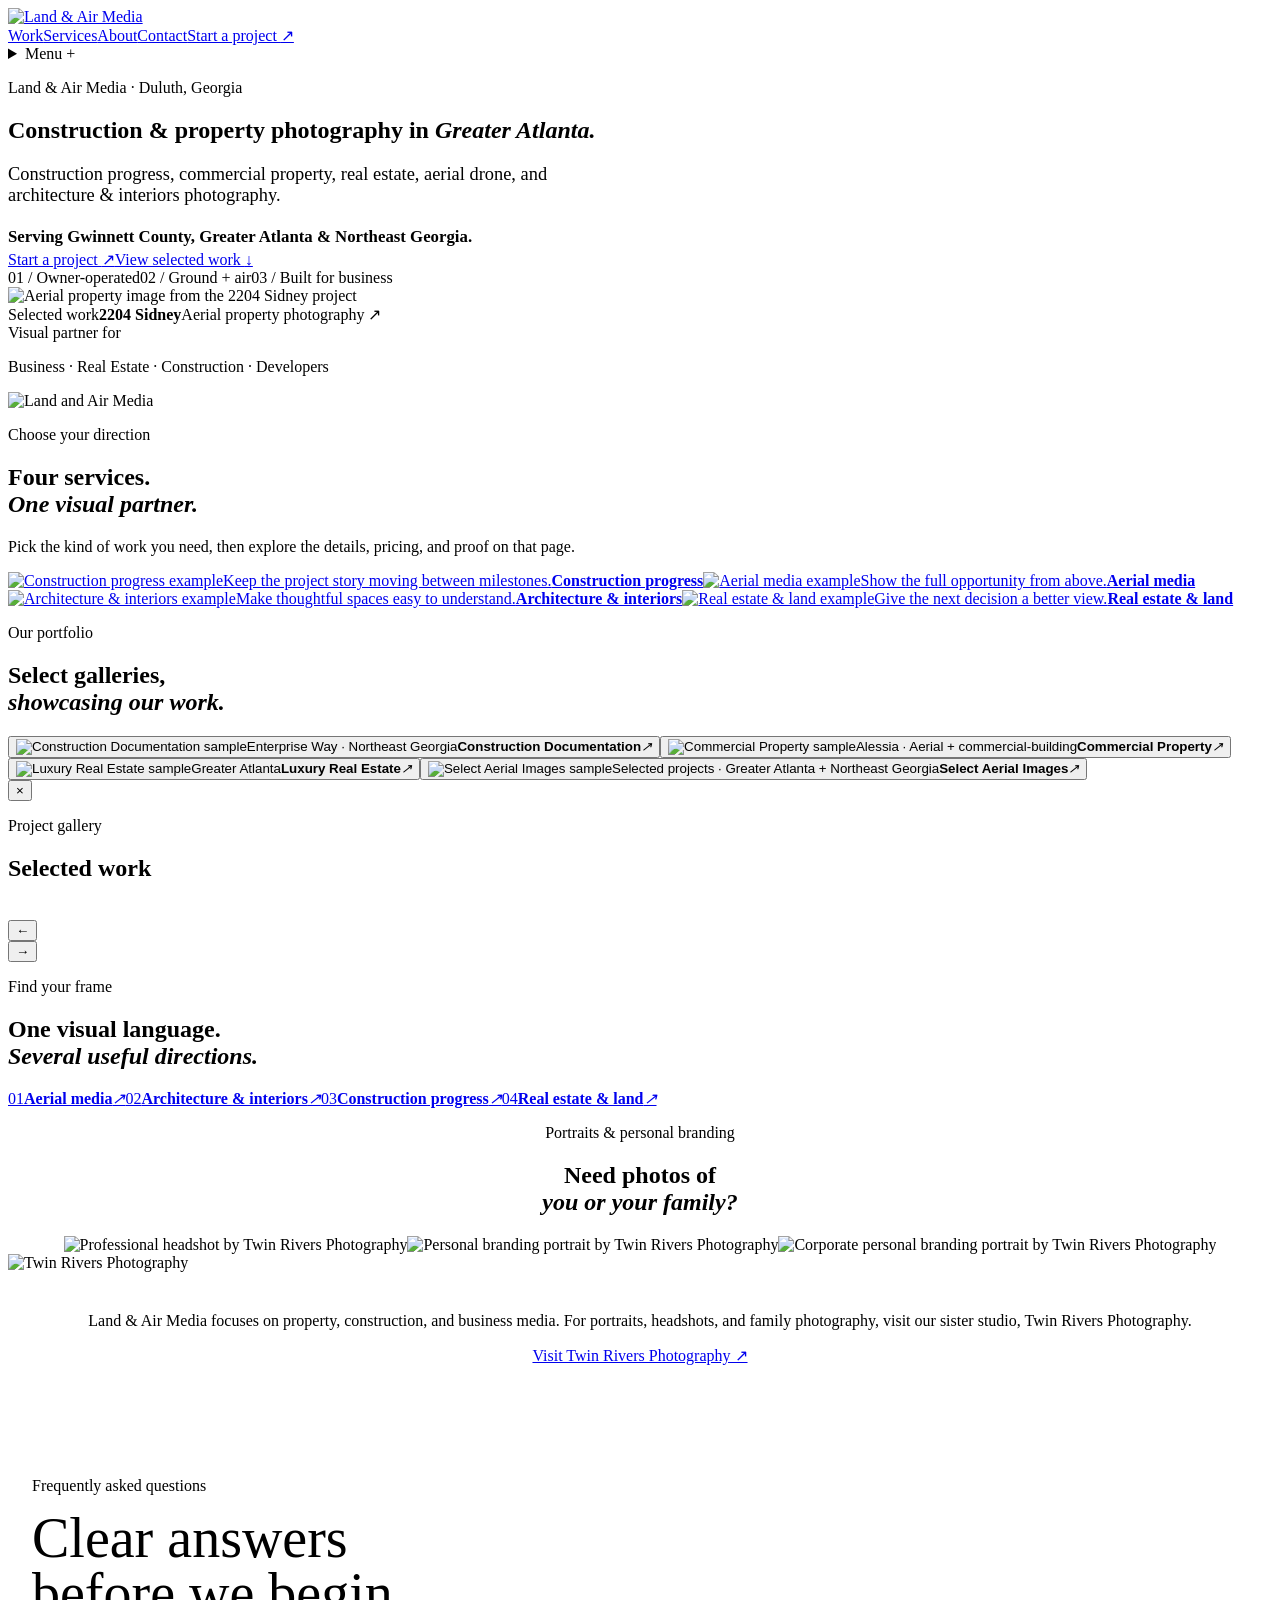
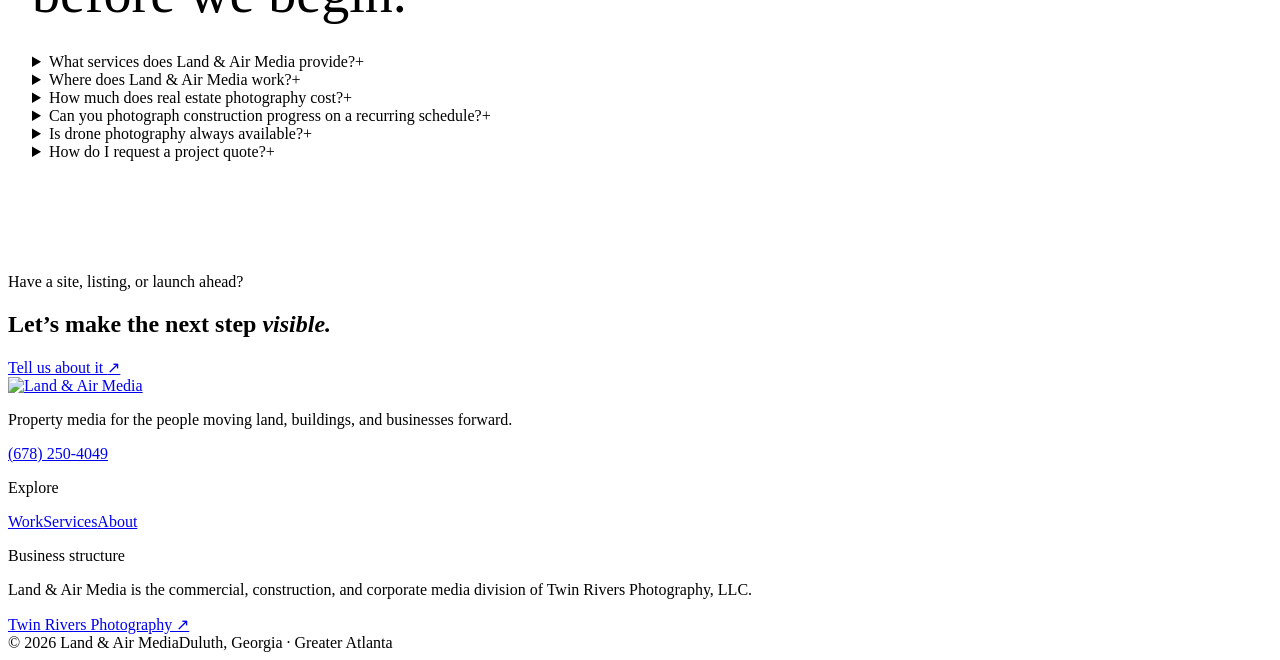
==== commit 0adc48d7: "Self-host fonts and prioritize homepage hero image for mobile performance" ====
--- a/deployment-site/index.html
+++ b/deployment-site/index.html
@@ -1,10 +1,16 @@
-<!DOCTYPE html><html lang="en"><head><meta charset="UTF-8"><meta name="viewport" content="width=device-width"><meta name="description" content="Construction progress, real estate, commercial property, aerial drone, and architecture photography in Greater Atlanta and Northeast Georgia. Based in Duluth."><meta property="og:title" content="Construction, Real Estate &amp; Aerial Media | Land &amp; Air Media"><meta property="og:description" content="Construction progress, real estate, commercial property, aerial drone, and architecture photography in Greater Atlanta and Northeast Georgia. Based in Duluth."><meta property="og:type" content="website"><meta property="og:image" content="https://res.cloudinary.com/ihnr0shy/image/upload/f_auto,q_auto:eco,w_1200,c_limit/2204_Sidney-2"><meta property="og:image:alt" content="Property photography by Land &amp; Air Media"><meta name="twitter:card" content="summary_large_image"><meta name="twitter:title" content="Construction, Real Estate &amp; Aerial Media | Land &amp; Air Media"><meta name="twitter:description" content="Construction progress, real estate, commercial property, aerial drone, and architecture photography in Greater Atlanta and Northeast Georgia. Based in Duluth."><meta name="twitter:image" content="https://res.cloudinary.com/ihnr0shy/image/upload/f_auto,q_auto:eco,w_1200,c_limit/2204_Sidney-2"><link rel="icon" type="image/png" sizes="96x96" href="/favicon.png"><link rel="canonical" href="https://landairmedia.com/"><title>Construction, Real Estate &amp; Aerial Media | Land &amp; Air Media</title><script async src="https://www.googletagmanager.com/gtag/js?id=G-7ZFWXFEWE4"></script><script>
+<!DOCTYPE html><html lang="en"><head><meta charset="UTF-8"><meta name="viewport" content="width=device-width"><meta name="description" content="Construction progress, real estate, commercial property, aerial drone, and architecture photography in Greater Atlanta and Northeast Georgia. Based in Duluth."><meta property="og:title" content="Construction, Real Estate &amp; Aerial Media | Land &amp; Air Media"><meta property="og:description" content="Construction progress, real estate, commercial property, aerial drone, and architecture photography in Greater Atlanta and Northeast Georgia. Based in Duluth."><meta property="og:type" content="website"><meta property="og:image" content="https://res.cloudinary.com/ihnr0shy/image/upload/f_auto,q_auto:eco,w_1200,c_limit/2204_Sidney-2"><meta property="og:image:alt" content="Property photography by Land &amp; Air Media"><meta name="twitter:card" content="summary_large_image"><meta name="twitter:title" content="Construction, Real Estate &amp; Aerial Media | Land &amp; Air Media"><meta name="twitter:description" content="Construction progress, real estate, commercial property, aerial drone, and architecture photography in Greater Atlanta and Northeast Georgia. Based in Duluth."><meta name="twitter:image" content="https://res.cloudinary.com/ihnr0shy/image/upload/f_auto,q_auto:eco,w_1200,c_limit/2204_Sidney-2"><link rel="icon" type="image/png" sizes="96x96" href="/favicon.png"><link rel="preconnect" href="https://res.cloudinary.com" crossorigin><link rel="canonical" href="https://landairmedia.com/"><title>Construction, Real Estate &amp; Aerial Media | Land &amp; Air Media</title><script async src="https://www.googletagmanager.com/gtag/js?id=G-7ZFWXFEWE4"></script><script>
       window.dataLayer = window.dataLayer || [];
       function gtag(){window.dataLayer.push(arguments);}
       gtag('js', new Date());
       gtag('config', 'G-7ZFWXFEWE4');
-    </script><script type="application/ld+json">{"@context":"https://schema.org","@type":["LocalBusiness","ProfessionalService"],"name":"Land & Air Media","url":"https://landairmedia.com","logo":"https://res.cloudinary.com/ihnr0shy/image/upload/f_auto,q_auto:eco,w_600,c_limit/landandair_black.png","image":"https://res.cloudinary.com/ihnr0shy/image/upload/f_jpg,q_auto:good,w_1200,h_630,c_fill,g_auto/Westhampton_2_MLS-3.jpg","email":"landairmedia@gmail.com","telephone":"+1-678-250-4049","address":{"@type":"PostalAddress","addressLocality":"Duluth","addressRegion":"GA","addressCountry":"US"},"areaServed":["Duluth, Georgia","Gwinnett County","Greater Atlanta","Northeast Georgia"],"serviceType":["Construction progress photography","Real estate photography","Commercial property photography","Aerial drone photography","Architecture and interiors photography"],"parentOrganization":{"@type":"Organization","name":"Twin Rivers Photography, LLC","url":"https://twinriversphotovideo.com"},"description":"Construction progress, real estate, commercial property, aerial drone, and architecture photography in Greater Atlanta and Northeast Georgia. Based in Duluth."}</script><script type="application/ld+json">{"@context":"https://schema.org","@type":"FAQPage","mainEntity":[{"@type":"Question","name":"What services does Land & Air Media provide?","acceptedAnswer":{"@type":"Answer","text":"I provide construction progress documentation, commercial property media, real estate photography, aerial drone imagery, and architecture and interiors photography and video. Each project is scoped around its audience and purpose."}},{"@type":"Question","name":"Where does Land & Air Media work?","acceptedAnswer":{"@type":"Answer","text":"I’m based in Duluth, Georgia. Residential real estate work serves Greater Atlanta and Gwinnett County. Construction and commercial projects are available across Northeast Georgia; travel outside my core area is quoted by location."}},{"@type":"Question","name":"How much does real estate photography cost?","acceptedAnswer":{"@type":"Answer","text":"Real estate package benchmarks start at $250 and are based on finished square footage. Since homes have individual needs, many clients choose a custom package. I confirm the scope and any additional pricing before the shoot."}},{"@type":"Question","name":"Can you photograph construction progress on a recurring schedule?","acceptedAnswer":{"@type":"Answer","text":"Yes. Recurring visits can use consistent viewpoints to document milestones and communicate progress to owners, contractors, and stakeholders. Single visits start at $250; qualifying recurring coverage of more than six visits or sites starts at $225 per job."}},{"@type":"Question","name":"Is drone photography always available?","acceptedAnswer":{"@type":"Answer","text":"No. Drone coverage depends on weather, airspace and FAA limitations, property access, and site conditions. If flying is unsafe or not permitted, aerial images may not be available."}},{"@type":"Question","name":"How do I request a project quote?","acceptedAnswer":{"@type":"Answer","text":"Use the inquiry form, email landairmedia@gmail.com, or call (678) 250-4049. Include the location, approximate property or site size, timeline, audience, and the media you need. I’ll confirm a practical scope and quote before work begins."}}]}</script><link rel="stylesheet" href="/_astro/Layout.CmLz5G9W.css"><style>.home-faq{background:var(--paper);padding:6rem max(1.5rem,50vw - 660px)}.home-faq-heading{margin-bottom:2rem}.home-faq-heading h2{margin:.75rem 0 0;font-size:3.5rem;font-weight:500;line-height:.98}.home-faq-heading h2 em{color:var(--blue);font-style:normal}.home-faq .faq-list{max-width:58rem}@media (width<=800px){.home-faq{padding-block:4rem}.home-faq-heading h2{font-size:2.5rem}}.home-brand-referral{grid-template-columns:minmax(0,1fr);gap:3rem}.home-brand-referral>div:first-child{text-align:center}.home-brand-referral .headshot-grid{margin-inline:auto}.brand-referral-copy{flex-direction:column;align-items:center;display:flex}.home-brand-referral .brand-referral-copy .twin-rivers-mark{object-position:center;width:min(100%,90rem);max-height:24rem;margin:0 auto 1.5rem}.home-brand-referral .brand-referral-copy p{text-align:left;align-self:center}.brand-referral-copy p{align-self:stretch}.brand-referral .headshot-grid{grid-template-columns:repeat(3,minmax(0,1fr))}.hero-copy .hero-lede{max-width:35rem;font-size:1.15rem}.hero-service-area{max-width:34rem;color:var(--ink);margin:.85rem 0 0;font-size:1.05rem;font-weight:600;line-height:1.55}@media (width<=800px){.hero-copy .hero-lede{font-size:1.05rem}.hero-service-area{font-size:.98rem}}
-</style></head><body><header class="site-header"><div class="shell header-inner"><a href="/" class="brand" aria-label="Land and Air Media home"><img class="brand-logo" src="https://res.cloudinary.com/ihnr0shy/image/upload/f_auto,q_auto:eco,w_360,c_limit/landandair_white.png" alt="Land &amp; Air Media"></a><nav class="desktop-nav" aria-label="Main navigation"><a href="/work">Work</a><a href="/services">Services</a><a href="/about">About</a><a href="/contact">Contact</a><a class="nav-cta" href="/contact">Start a project <span aria-hidden="true">↗</span></a></nav><details class="mobile-menu"><summary aria-label="Open page navigation">Menu <span aria-hidden="true">+</span></summary><nav aria-label="Mobile navigation"><a href="/work">Work</a><a href="/services">Services</a><a href="/about">About</a><a href="/contact">Contact</a><a class="mobile-menu-cta" href="/contact">Start a project <span aria-hidden="true">↗</span></a></nav></details></div></header><main><section class="premium-hero"><div class="hero-copy"><p class="eyebrow hero-stagger-1">Land & Air Media · Duluth, Georgia</p><h1 class="hero-stagger-2">Construction &amp; property photography in <em>Greater Atlanta.</em></h1><p class="hero-lede hero-stagger-3">Construction progress, commercial property, real estate, aerial drone, and architecture &amp; interiors photography.</p><p class="hero-service-area hero-stagger-3">Serving Gwinnett County, Greater Atlanta &amp; Northeast Georgia.</p><div class="hero-actions hero-stagger-4"><a href="/contact" class="button button-signal">Start a project <span>↗</span></a><a href="#work" class="text-link">View selected work <span>↓</span></a></div><div class="hero-proof hero-stagger-5"><span>01 / Owner-operated</span><span>02 / Ground + air</span><span>03 / Built for business</span></div></div><div class="hero-frame"><div class="hero-image" style="background-image: url('https://res.cloudinary.com/ihnr0shy/image/upload/f_auto,q_auto:eco,w_1000,c_limit/2204_Sidney-2')" role="img" aria-label="Aerial property image from the 2204 Sidney project"></div><div class="hero-caption"><span>Selected work</span><strong>2204 Sidney</strong><span>Aerial property photography ↗</span></div></div></section><section class="brand-band"><div><span class="eyebrow">Visual partner for</span><p>Business · Real Estate · Construction · Developers</p></div><img src="https://res.cloudinary.com/ihnr0shy/image/upload/f_auto,q_auto:eco,w_280,c_limit/landandair_white.png" alt="Land and Air Media" loading="lazy"></section><section class="quicklink-section scroll-reveal"><div class="section-heading"><div><p class="eyebrow">Choose your direction</p><h2>Four services.<br><em>One visual partner.</em></h2></div><p>Pick the kind of work you need, then explore the details, pricing, and proof on that page.</p></div><div class="quicklink-grid"><a href="/services/construction" class="quicklink-card"><img src="https://res.cloudinary.com/ihnr0shy/image/upload/f_auto,q_auto:eco,w_900,c_limit/v1789660429/20260504_Enterprise_Way_reduced-36.jpg" alt="Construction progress example" loading="lazy"><span>Keep the project story moving between milestones.<strong>Construction progress</strong></span></a><a href="/services/aerial" class="quicklink-card"><img src="https://res.cloudinary.com/ihnr0shy/image/upload/f_auto,q_auto:eco,w_900,c_limit/v1790005618/Covington-49.jpg" alt="Aerial media example" loading="lazy"><span>Show the full opportunity from above.<strong>Aerial media</strong></span></a><a href="/services/architecture" class="quicklink-card"><img src="https://res.cloudinary.com/ihnr0shy/image/upload/f_auto,q_auto:eco,w_900,c_limit/v1789660200/PEC-005-06.jpg" alt="Architecture &amp; interiors example" loading="lazy"><span>Make thoughtful spaces easy to understand.<strong>Architecture &amp; interiors</strong></span></a><a href="/services/real-estate" class="quicklink-card"><img src="https://res.cloudinary.com/ihnr0shy/image/upload/f_auto,q_auto:eco,w_900,c_limit/v1790006111/3586_Andover_MLS-12.jpg" alt="Real estate &amp; land example" loading="lazy"><span>Give the next decision a better view.<strong>Real estate &amp; land</strong></span></a></div></section><section id="work" class="project-gallery-section scroll-reveal"><div class="section-heading"><div><p class="eyebrow">Our portfolio</p><h2>Select galleries,<br><em>showcasing our work.</em></h2></div></div><div class="project-grid"><button type="button" class="project-card gallery-trigger" data-gallery="[&quot;https://res.cloudinary.com/ihnr0shy/image/upload/f_auto,q_auto:good,w_1400,c_fill,ar_3:2/20260806_Enterprise_Way_Small-35&quot;,&quot;https://res.cloudinary.com/ihnr0shy/image/upload/f_auto,q_auto:good,w_1400,c_fill,ar_3:2/20260806_Enterprise_Way_Small-4&quot;,&quot;https://res.cloudinary.com/ihnr0shy/image/upload/f_auto,q_auto:good,w_1400,c_fill,ar_3:2/20260806_Enterprise_Way_Small-37&quot;,&quot;https://res.cloudinary.com/ihnr0shy/image/upload/f_auto,q_auto:good,w_1400,c_fill,ar_3:2/20260806_Enterprise_Way_Small-48&quot;,&quot;https://res.cloudinary.com/ihnr0shy/image/upload/f_auto,q_auto:good,w_1400,c_fill,ar_3:2/20260504_Enterprise_Way_reduced-36&quot;,&quot;https://res.cloudinary.com/ihnr0shy/image/upload/f_auto,q_auto:good,w_1400,c_fill,ar_3:2/20260504_Enterprise_Way_reduced-1&quot;,&quot;https://res.cloudinary.com/ihnr0shy/image/upload/f_auto,q_auto:good,w_1400,c_fill,ar_3:2/20260806_Enterprise_Way_Small-22&quot;,&quot;https://res.cloudinary.com/ihnr0shy/image/upload/f_auto,q_auto:good,w_1400,c_fill,ar_3:2/20260806_Enterprise_Way_Small-44&quot;,&quot;https://res.cloudinary.com/ihnr0shy/image/upload/f_auto,q_auto:good,w_1400,c_fill,ar_3:2/20260806_Enterprise_Way_Small-1&quot;,&quot;https://res.cloudinary.com/ihnr0shy/image/upload/f_auto,q_auto:good,w_1400,c_fill,ar_3:2/Enterprise_Way_September-2small&quot;]" data-title="Construction Documentation" data-narrative="Construction progress from multiple visits to the Enterprise Way site."><img src="https://res.cloudinary.com/ihnr0shy/image/upload/f_auto,q_auto:good,w_1000,c_fill,ar_3:2/20260806_Enterprise_Way_Small-35" alt="Construction Documentation sample" loading="eager"><span class="project-card-overlay"><span>Enterprise Way · Northeast Georgia</span><strong>Construction Documentation</strong><i>↗</i></span></button><button type="button" class="project-card gallery-trigger" data-gallery="[&quot;https://res.cloudinary.com/ihnr0shy/image/upload/f_auto,q_auto:good,w_1400,c_fill,ar_3:2/Alessia_half-51&quot;,&quot;https://res.cloudinary.com/ihnr0shy/image/upload/f_auto,q_auto:good,w_1400,c_fill,ar_3:2/Alessia_half-47&quot;,&quot;https://res.cloudinary.com/ihnr0shy/image/upload/f_auto,q_auto:good,w_1400,c_fill,ar_3:2/Alessia_half-45&quot;,&quot;https://res.cloudinary.com/ihnr0shy/image/upload/f_auto,q_auto:good,w_1400,c_fill,ar_3:2/Alessia_half-37&quot;,&quot;https://res.cloudinary.com/ihnr0shy/image/upload/f_auto,q_auto:good,w_1400,c_fill,ar_3:2/Alessia_half-19&quot;,&quot;https://res.cloudinary.com/ihnr0shy/image/upload/f_auto,q_auto:good,w_1400,c_fill,ar_3:2/Alessia_half-18&quot;,&quot;https://res.cloudinary.com/ihnr0shy/image/upload/f_auto,q_auto:good,w_1400,c_fill,ar_3:2/Alessia_half-17&quot;,&quot;https://res.cloudinary.com/ihnr0shy/image/upload/f_auto,q_auto:good,w_1400,c_fill,ar_3:2/Alessia_half-20&quot;,&quot;https://res.cloudinary.com/ihnr0shy/image/upload/f_auto,q_auto:good,w_1400,c_fill,ar_3:2/Alessia_half-16&quot;]" data-title="Commercial Property" data-narrative="Aerial and property-level views of the Alessia commercial property."><img src="https://res.cloudinary.com/ihnr0shy/image/upload/f_auto,q_auto:good,w_1000,c_fill,ar_3:2/Alessia_half-51" alt="Commercial Property sample" loading="eager"><span class="project-card-overlay"><span>Alessia · Aerial + commercial-building</span><strong>Commercial Property</strong><i>↗</i></span></button><button type="button" class="project-card gallery-trigger" data-gallery="[&quot;https://res.cloudinary.com/ihnr0shy/image/upload/f_auto,q_auto:good,w_1400,c_fill,ar_3:2/Ball_Mill_3-1&quot;,&quot;https://res.cloudinary.com/ihnr0shy/image/upload/f_auto,q_auto:good,w_1400,c_fill,ar_3:2/Ball_Mill_3-3&quot;,&quot;https://res.cloudinary.com/ihnr0shy/image/upload/f_auto,q_auto:good,w_1400,c_fill,ar_3:2/Ball_Mill_3-2&quot;,&quot;https://res.cloudinary.com/ihnr0shy/image/upload/f_auto,q_auto:good,w_1400,c_fill,ar_3:2/Ball_Mill_3-8&quot;,&quot;https://res.cloudinary.com/ihnr0shy/image/upload/f_auto,q_auto:good,w_1400,c_fill,ar_3:2/Ball_Mill_3-6&quot;,&quot;https://res.cloudinary.com/ihnr0shy/image/upload/f_auto,q_auto:good,w_1400,c_fill,ar_3:2/Ball_Mill_MLS-30&quot;]" data-title="Luxury Real Estate" data-narrative="A broad estate sequence built around scale, setting, and architectural detail. The set gives buyers both the larger sense of place and the reasons to look closer."><img src="https://res.cloudinary.com/ihnr0shy/image/upload/f_auto,q_auto:good,w_1000,c_fill,ar_3:2/Ball_Mill_3-1" alt="Luxury Real Estate sample" loading="lazy"><span class="project-card-overlay"><span>Greater Atlanta</span><strong>Luxury Real Estate</strong><i>↗</i></span></button><button type="button" class="project-card gallery-trigger" data-gallery="[&quot;https://res.cloudinary.com/ihnr0shy/image/upload/f_auto,q_auto:good,w_1400,c_fill,ar_3:2/Covington-50&quot;,&quot;https://res.cloudinary.com/ihnr0shy/image/upload/f_auto,q_auto:good,w_1400,c_fill,ar_3:2/2204_Sidney-66&quot;,&quot;https://res.cloudinary.com/ihnr0shy/image/upload/f_auto,q_auto:good,w_1400,c_fill,ar_3:2/Clayton_Checkers_MLS-18&quot;,&quot;https://res.cloudinary.com/ihnr0shy/image/upload/f_auto,q_auto:good,w_1400,c_fill,ar_3:2/Westhampton_2_MLS-3&quot;,&quot;https://res.cloudinary.com/ihnr0shy/image/upload/f_auto,q_auto:good,w_1400,c_fill,ar_3:2/Alcovy-54&quot;,&quot;https://res.cloudinary.com/ihnr0shy/image/upload/f_auto,q_auto:good,w_1400,c_fill,ar_3:2/20260732_Mundy_Mill-64&quot;]" data-title="Select Aerial Images" data-narrative="Aerial and contextual property views from selected residential, commercial, and land projects."><img src="https://res.cloudinary.com/ihnr0shy/image/upload/f_auto,q_auto:good,w_1000,c_fill,ar_3:2/Covington-50" alt="Select Aerial Images sample" loading="lazy"><span class="project-card-overlay"><span>Selected projects · Greater Atlanta + Northeast Georgia</span><strong>Select Aerial Images</strong><i>↗</i></span></button></div></section><div class="gallery-modal" aria-hidden="true"><div class="gallery-modal-backdrop"></div><div class="gallery-modal-panel" role="dialog" aria-modal="true" aria-label="Project gallery"><button type="button" class="gallery-close" aria-label="Close gallery">×</button><p class="eyebrow">Project gallery</p><h2 class="gallery-modal-title">Selected work</h2><p class="gallery-modal-narrative"></p><img class="gallery-modal-image" alt=""><div class="gallery-modal-controls"><button type="button" class="gallery-prev" aria-label="Previous image">←</button><div class="gallery-thumbnails"></div><button type="button" class="gallery-next" aria-label="Next image">→</button></div></div></div><section class="service-band scroll-reveal"><div><p class="eyebrow">Find your frame</p><h2>One visual language.<br><em>Several useful directions.</em></h2></div><div class="service-list"><a href="/services/aerial"><span>01</span><strong>Aerial media</strong><i>↗</i></a><a href="/services/architecture"><span>02</span><strong>Architecture &amp; interiors</strong><i>↗</i></a><a href="/services/construction"><span>03</span><strong>Construction progress</strong><i>↗</i></a><a href="/services/real-estate"><span>04</span><strong>Real estate &amp; land</strong><i>↗</i></a></div></section><section class="brand-referral home-brand-referral"><div><p class="eyebrow">Portraits & personal branding</p><h2>Need photos of<br><em>you or your family?</em></h2><div class="headshot-grid"><img src="https://res.cloudinary.com/ihnr0shy/image/upload/f_auto,q_auto:eco,w_700,c_limit/060_c1" alt="Professional headshot by Twin Rivers Photography" loading="lazy"><img src="https://res.cloudinary.com/ihnr0shy/image/upload/f_auto,q_auto:eco,w_700,c_limit/066_c1" alt="Personal branding portrait by Twin Rivers Photography" loading="lazy"><img src="https://res.cloudinary.com/ihnr0shy/image/upload/f_auto,q_auto:eco,w_700,c_limit/twin-rivers-atlanta-best-headshots-personal-branding-corporate-_photography-photographer_25" alt="Corporate personal branding portrait by Twin Rivers Photography" loading="lazy"></div></div><div class="brand-referral-copy"><img class="twin-rivers-mark" src="https://res.cloudinary.com/ihnr0shy/image/upload/f_auto,q_auto:eco,w_1800,c_limit/TwinRiversWhite" alt="Twin Rivers Photography" loading="lazy"><p>Land & Air Media focuses on property, construction, and business media. For portraits, headshots, and family photography, visit our sister studio, Twin Rivers Photography.</p><a href="https://twinriversphotovideo.com/atlanta-headshot-branding-photographer" target="_blank" rel="noreferrer" class="text-link">Visit Twin Rivers Photography ↗</a></div></section><section class="home-faq"><div class="home-faq-heading"><p class="eyebrow">Frequently asked questions</p><h2>Clear answers<br><em>before we begin.</em></h2></div><div class="faq-list"><details><summary>What services does Land &amp; Air Media provide?<span>+</span></summary><p>I provide construction progress documentation, commercial property media, real estate photography, aerial drone imagery, and architecture and interiors photography and video. Each project is scoped around its audience and purpose.</p></details><details><summary>Where does Land &amp; Air Media work?<span>+</span></summary><p>I’m based in Duluth, Georgia. Residential real estate work serves Greater Atlanta and Gwinnett County. Construction and commercial projects are available across Northeast Georgia; travel outside my core area is quoted by location.</p></details><details><summary>How much does real estate photography cost?<span>+</span></summary><p>Real estate package benchmarks start at $250 and are based on finished square footage. Since homes have individual needs, many clients choose a custom package. I confirm the scope and any additional pricing before the shoot.</p></details><details><summary>Can you photograph construction progress on a recurring schedule?<span>+</span></summary><p>Yes. Recurring visits can use consistent viewpoints to document milestones and communicate progress to owners, contractors, and stakeholders. Single visits start at $250; qualifying recurring coverage of more than six visits or sites starts at $225 per job.</p></details><details><summary>Is drone photography always available?<span>+</span></summary><p>No. Drone coverage depends on weather, airspace and FAA limitations, property access, and site conditions. If flying is unsafe or not permitted, aerial images may not be available.</p></details><details><summary>How do I request a project quote?<span>+</span></summary><p>Use the inquiry form, email landairmedia@gmail.com, or call (678) 250-4049. Include the location, approximate property or site size, timeline, audience, and the media you need. I’ll confirm a practical scope and quote before work begins.</p></details></div></section><section class="closing-cta"><p class="eyebrow">Have a site, listing, or launch ahead?</p><h2>Let’s make the next step <em>visible.</em></h2><a href="/contact" class="button button-signal">Tell us about it <span>↗</span></a></section></main><footer class="site-footer"><div class="shell footer-grid"><div><a class="brand footer-brand" href="/"><img class="brand-logo" src="https://res.cloudinary.com/ihnr0shy/image/upload/f_auto,q_auto:eco,w_300,c_limit/landandair_white.png" alt="Land &amp; Air Media"></a><p class="footer-note">Property media for the people moving land, buildings, and businesses forward.</p><a class="footer-link" href="tel:+16782504049">(678) 250-4049</a></div><div><p class="footer-label">Explore</p><a class="footer-link" href="/work">Work</a><a class="footer-link" href="/services">Services</a><a class="footer-link" href="/about">About</a></div><div><p class="footer-label">Business structure</p><p class="footer-note">Land & Air Media is the commercial, construction, and corporate media division of Twin Rivers Photography, LLC.</p><a class="footer-link" href="https://twinriversphotovideo.com/atlanta-headshot-branding-photographer" target="_blank" rel="noreferrer">Twin Rivers Photography ↗</a></div></div><div class="shell footer-bottom"><span>© 2026 Land & Air Media</span><span>Duluth, Georgia · Greater Atlanta</span></div></footer></body></html><script>
+      gtag('config', 'AW-10808113792');
+      document.addEventListener('click', (event) => {
+        const link = event.target.closest && event.target.closest('a[href^="tel:"], a[href^="mailto:"]');
+        if (!link) return;
+        gtag('event', link.href.startsWith('tel:') ? 'phone_click' : 'email_click', { link_location: location.pathname });
+      });
+    </script><script type="application/ld+json">{"@context":"https://schema.org","@type":["LocalBusiness","ProfessionalService"],"name":"Land & Air Media","url":"https://landairmedia.com","logo":"https://res.cloudinary.com/ihnr0shy/image/upload/f_auto,q_auto:eco,w_600,c_limit/landandair_black.png","image":"https://res.cloudinary.com/ihnr0shy/image/upload/f_jpg,q_auto:good,w_1200,h_630,c_fill,g_auto/Westhampton_2_MLS-3.jpg","email":"landairmedia@gmail.com","telephone":"+1-678-250-4049","address":{"@type":"PostalAddress","addressLocality":"Duluth","addressRegion":"GA","addressCountry":"US"},"areaServed":["Duluth, Georgia","Gwinnett County","Greater Atlanta","Northeast Georgia"],"serviceType":["Construction progress photography","Real estate photography","Commercial property photography","Aerial drone photography","Architecture and interiors photography"],"parentOrganization":{"@type":"Organization","name":"Twin Rivers Photography, LLC","url":"https://twinriversphotovideo.com"},"description":"Construction progress, real estate, commercial property, aerial drone, and architecture photography in Greater Atlanta and Northeast Georgia. Based in Duluth."}</script><script type="application/ld+json">{"@context":"https://schema.org","@type":"FAQPage","mainEntity":[{"@type":"Question","name":"What services does Land & Air Media provide?","acceptedAnswer":{"@type":"Answer","text":"I provide construction progress documentation, commercial property media, real estate photography, aerial drone imagery, and architecture and interiors photography and video. Each project is scoped around its audience and purpose."}},{"@type":"Question","name":"Where does Land & Air Media work?","acceptedAnswer":{"@type":"Answer","text":"I’m based in Duluth, Georgia. Residential real estate work serves Greater Atlanta and Gwinnett County. Construction and commercial projects are available across Northeast Georgia; travel outside my core area is quoted by location."}},{"@type":"Question","name":"How much does real estate photography cost?","acceptedAnswer":{"@type":"Answer","text":"Real estate package benchmarks start at $250 and are based on finished square footage. Since homes have individual needs, many clients choose a custom package. I confirm the scope and any additional pricing before the shoot."}},{"@type":"Question","name":"Can you photograph construction progress on a recurring schedule?","acceptedAnswer":{"@type":"Answer","text":"Yes. Recurring visits can use consistent viewpoints to document milestones and communicate progress to owners, contractors, and stakeholders. Single visits start at $250; qualifying recurring coverage of more than six visits or sites starts at $225 per job."}},{"@type":"Question","name":"Is drone photography always available?","acceptedAnswer":{"@type":"Answer","text":"No. Drone coverage depends on weather, airspace and FAA limitations, property access, and site conditions. If flying is unsafe or not permitted, aerial images may not be available."}},{"@type":"Question","name":"How do I request a project quote?","acceptedAnswer":{"@type":"Answer","text":"Use the inquiry form, email landairmedia@gmail.com, or call (678) 250-4049. Include the location, approximate property or site size, timeline, audience, and the media you need. I’ll confirm a practical scope and quote before work begins."}}]}</script><link rel="stylesheet" href="/_astro/Layout.Br_C1bw_.css"><style>.home-faq{background:var(--paper);padding:6rem max(1.5rem,50vw - 660px)}.home-faq-heading{margin-bottom:2rem}.home-faq-heading h2{margin:.75rem 0 0;font-size:3.5rem;font-weight:500;line-height:.98}.home-faq-heading h2 em{color:var(--blue);font-style:normal}.home-faq .faq-list{max-width:58rem}@media (width<=800px){.home-faq{padding-block:4rem}.home-faq-heading h2{font-size:2.5rem}}.home-brand-referral{grid-template-columns:minmax(0,1fr);gap:3rem}.home-brand-referral>div:first-child{text-align:center}.home-brand-referral .headshot-grid{margin-inline:auto}.brand-referral-copy{flex-direction:column;align-items:center;display:flex}.home-brand-referral .brand-referral-copy .twin-rivers-mark{object-position:center;width:min(100%,90rem);max-height:24rem;margin:0 auto 1.5rem}.home-brand-referral .brand-referral-copy p{text-align:left;align-self:center}.brand-referral-copy p{align-self:stretch}.brand-referral .headshot-grid{grid-template-columns:repeat(3,minmax(0,1fr))}.hero-copy .hero-lede{max-width:35rem;font-size:1.15rem}.hero-service-area{max-width:34rem;color:var(--ink);margin:.85rem 0 0;font-size:1.05rem;font-weight:600;line-height:1.55}@media (width<=800px){.hero-copy .hero-lede{font-size:1.05rem}.hero-service-area{font-size:.98rem}}
+</style></head><body><header class="site-header"><div class="shell header-inner"><a href="/" class="brand" aria-label="Land and Air Media home"><img class="brand-logo" src="https://res.cloudinary.com/ihnr0shy/image/upload/f_auto,q_auto:eco,w_360,c_limit/landandair_white.png" alt="Land &amp; Air Media"></a><nav class="desktop-nav" aria-label="Main navigation"><a href="/work">Work</a><a href="/services">Services</a><a href="/about">About</a><a href="/contact">Contact</a><a class="nav-cta" href="/contact">Start a project <span aria-hidden="true">↗</span></a></nav><details class="mobile-menu"><summary aria-label="Open page navigation">Menu <span aria-hidden="true">+</span></summary><nav aria-label="Mobile navigation"><a href="/work">Work</a><a href="/services">Services</a><a href="/about">About</a><a href="/contact">Contact</a><a class="mobile-menu-cta" href="/contact">Start a project <span aria-hidden="true">↗</span></a></nav></details></div></header><main><section class="premium-hero"><div class="hero-copy"><p class="eyebrow hero-stagger-1">Land & Air Media · Duluth, Georgia</p><h1 class="hero-stagger-2">Construction &amp; property photography in <em>Greater Atlanta.</em></h1><p class="hero-lede hero-stagger-3">Construction progress, commercial property, real estate, aerial drone, and architecture &amp; interiors photography.</p><p class="hero-service-area hero-stagger-3">Serving Gwinnett County, Greater Atlanta &amp; Northeast Georgia.</p><div class="hero-actions hero-stagger-4"><a href="/contact" class="button button-signal">Start a project <span>↗</span></a><a href="#work" class="text-link">View selected work <span>↓</span></a></div><div class="hero-proof hero-stagger-5"><span>01 / Owner-operated</span><span>02 / Ground + air</span><span>03 / Built for business</span></div></div><div class="hero-frame"><div class="hero-image"><img src="https://res.cloudinary.com/ihnr0shy/image/upload/f_auto,q_auto:eco,w_1000,c_limit/2204_Sidney-2" alt="Aerial property image from the 2204 Sidney project" width="1000" height="1000" fetchpriority="high" decoding="async"></div><div class="hero-caption"><span>Selected work</span><strong>2204 Sidney</strong><span>Aerial property photography ↗</span></div></div></section><section class="brand-band"><div><span class="eyebrow">Visual partner for</span><p>Business · Real Estate · Construction · Developers</p></div><img src="https://res.cloudinary.com/ihnr0shy/image/upload/f_auto,q_auto:eco,w_280,c_limit/landandair_white.png" alt="Land and Air Media" loading="lazy"></section><section class="quicklink-section scroll-reveal"><div class="section-heading"><div><p class="eyebrow">Choose your direction</p><h2>Four services.<br><em>One visual partner.</em></h2></div><p>Pick the kind of work you need, then explore the details, pricing, and proof on that page.</p></div><div class="quicklink-grid"><a href="/services/construction" class="quicklink-card"><img src="https://res.cloudinary.com/ihnr0shy/image/upload/f_auto,q_auto:eco,w_900,c_limit/v1789660429/20260504_Enterprise_Way_reduced-36.jpg" alt="Construction progress example" loading="lazy"><span>Keep the project story moving between milestones.<strong>Construction progress</strong></span></a><a href="/services/aerial" class="quicklink-card"><img src="https://res.cloudinary.com/ihnr0shy/image/upload/f_auto,q_auto:eco,w_900,c_limit/v1790005618/Covington-49.jpg" alt="Aerial media example" loading="lazy"><span>Show the full opportunity from above.<strong>Aerial media</strong></span></a><a href="/services/architecture" class="quicklink-card"><img src="https://res.cloudinary.com/ihnr0shy/image/upload/f_auto,q_auto:eco,w_900,c_limit/v1789660200/PEC-005-06.jpg" alt="Architecture &amp; interiors example" loading="lazy"><span>Make thoughtful spaces easy to understand.<strong>Architecture &amp; interiors</strong></span></a><a href="/services/real-estate" class="quicklink-card"><img src="https://res.cloudinary.com/ihnr0shy/image/upload/f_auto,q_auto:eco,w_900,c_limit/v1790006111/3586_Andover_MLS-12.jpg" alt="Real estate &amp; land example" loading="lazy"><span>Give the next decision a better view.<strong>Real estate &amp; land</strong></span></a></div></section><section id="work" class="project-gallery-section scroll-reveal"><div class="section-heading"><div><p class="eyebrow">Our portfolio</p><h2>Select galleries,<br><em>showcasing our work.</em></h2></div></div><div class="project-grid"><button type="button" class="project-card gallery-trigger" data-gallery="[&quot;https://res.cloudinary.com/ihnr0shy/image/upload/f_auto,q_auto:good,w_1400,c_fill,ar_3:2/20260806_Enterprise_Way_Small-35&quot;,&quot;https://res.cloudinary.com/ihnr0shy/image/upload/f_auto,q_auto:good,w_1400,c_fill,ar_3:2/20260806_Enterprise_Way_Small-4&quot;,&quot;https://res.cloudinary.com/ihnr0shy/image/upload/f_auto,q_auto:good,w_1400,c_fill,ar_3:2/20260806_Enterprise_Way_Small-37&quot;,&quot;https://res.cloudinary.com/ihnr0shy/image/upload/f_auto,q_auto:good,w_1400,c_fill,ar_3:2/20260806_Enterprise_Way_Small-48&quot;,&quot;https://res.cloudinary.com/ihnr0shy/image/upload/f_auto,q_auto:good,w_1400,c_fill,ar_3:2/20260504_Enterprise_Way_reduced-36&quot;,&quot;https://res.cloudinary.com/ihnr0shy/image/upload/f_auto,q_auto:good,w_1400,c_fill,ar_3:2/20260504_Enterprise_Way_reduced-1&quot;,&quot;https://res.cloudinary.com/ihnr0shy/image/upload/f_auto,q_auto:good,w_1400,c_fill,ar_3:2/20260806_Enterprise_Way_Small-22&quot;,&quot;https://res.cloudinary.com/ihnr0shy/image/upload/f_auto,q_auto:good,w_1400,c_fill,ar_3:2/20260806_Enterprise_Way_Small-44&quot;,&quot;https://res.cloudinary.com/ihnr0shy/image/upload/f_auto,q_auto:good,w_1400,c_fill,ar_3:2/20260806_Enterprise_Way_Small-1&quot;,&quot;https://res.cloudinary.com/ihnr0shy/image/upload/f_auto,q_auto:good,w_1400,c_fill,ar_3:2/Enterprise_Way_September-2small&quot;]" data-title="Construction Documentation" data-narrative="Construction progress from multiple visits to the Enterprise Way site."><img src="https://res.cloudinary.com/ihnr0shy/image/upload/f_auto,q_auto:good,w_1000,c_fill,ar_3:2/20260806_Enterprise_Way_Small-35" alt="Construction Documentation sample" loading="lazy"><span class="project-card-overlay"><span>Enterprise Way · Northeast Georgia</span><strong>Construction Documentation</strong><i>↗</i></span></button><button type="button" class="project-card gallery-trigger" data-gallery="[&quot;https://res.cloudinary.com/ihnr0shy/image/upload/f_auto,q_auto:good,w_1400,c_fill,ar_3:2/Alessia_half-51&quot;,&quot;https://res.cloudinary.com/ihnr0shy/image/upload/f_auto,q_auto:good,w_1400,c_fill,ar_3:2/Alessia_half-47&quot;,&quot;https://res.cloudinary.com/ihnr0shy/image/upload/f_auto,q_auto:good,w_1400,c_fill,ar_3:2/Alessia_half-45&quot;,&quot;https://res.cloudinary.com/ihnr0shy/image/upload/f_auto,q_auto:good,w_1400,c_fill,ar_3:2/Alessia_half-37&quot;,&quot;https://res.cloudinary.com/ihnr0shy/image/upload/f_auto,q_auto:good,w_1400,c_fill,ar_3:2/Alessia_half-19&quot;,&quot;https://res.cloudinary.com/ihnr0shy/image/upload/f_auto,q_auto:good,w_1400,c_fill,ar_3:2/Alessia_half-18&quot;,&quot;https://res.cloudinary.com/ihnr0shy/image/upload/f_auto,q_auto:good,w_1400,c_fill,ar_3:2/Alessia_half-17&quot;,&quot;https://res.cloudinary.com/ihnr0shy/image/upload/f_auto,q_auto:good,w_1400,c_fill,ar_3:2/Alessia_half-20&quot;,&quot;https://res.cloudinary.com/ihnr0shy/image/upload/f_auto,q_auto:good,w_1400,c_fill,ar_3:2/Alessia_half-16&quot;]" data-title="Commercial Property" data-narrative="Aerial and property-level views of the Alessia commercial property."><img src="https://res.cloudinary.com/ihnr0shy/image/upload/f_auto,q_auto:good,w_1000,c_fill,ar_3:2/Alessia_half-51" alt="Commercial Property sample" loading="lazy"><span class="project-card-overlay"><span>Alessia · Aerial + commercial-building</span><strong>Commercial Property</strong><i>↗</i></span></button><button type="button" class="project-card gallery-trigger" data-gallery="[&quot;https://res.cloudinary.com/ihnr0shy/image/upload/f_auto,q_auto:good,w_1400,c_fill,ar_3:2/Ball_Mill_3-1&quot;,&quot;https://res.cloudinary.com/ihnr0shy/image/upload/f_auto,q_auto:good,w_1400,c_fill,ar_3:2/Ball_Mill_3-3&quot;,&quot;https://res.cloudinary.com/ihnr0shy/image/upload/f_auto,q_auto:good,w_1400,c_fill,ar_3:2/Ball_Mill_3-2&quot;,&quot;https://res.cloudinary.com/ihnr0shy/image/upload/f_auto,q_auto:good,w_1400,c_fill,ar_3:2/Ball_Mill_3-8&quot;,&quot;https://res.cloudinary.com/ihnr0shy/image/upload/f_auto,q_auto:good,w_1400,c_fill,ar_3:2/Ball_Mill_3-6&quot;,&quot;https://res.cloudinary.com/ihnr0shy/image/upload/f_auto,q_auto:good,w_1400,c_fill,ar_3:2/Ball_Mill_MLS-30&quot;]" data-title="Luxury Real Estate" data-narrative="A broad estate sequence built around scale, setting, and architectural detail. The set gives buyers both the larger sense of place and the reasons to look closer."><img src="https://res.cloudinary.com/ihnr0shy/image/upload/f_auto,q_auto:good,w_1000,c_fill,ar_3:2/Ball_Mill_3-1" alt="Luxury Real Estate sample" loading="lazy"><span class="project-card-overlay"><span>Greater Atlanta</span><strong>Luxury Real Estate</strong><i>↗</i></span></button><button type="button" class="project-card gallery-trigger" data-gallery="[&quot;https://res.cloudinary.com/ihnr0shy/image/upload/f_auto,q_auto:good,w_1400,c_fill,ar_3:2/Covington-50&quot;,&quot;https://res.cloudinary.com/ihnr0shy/image/upload/f_auto,q_auto:good,w_1400,c_fill,ar_3:2/2204_Sidney-66&quot;,&quot;https://res.cloudinary.com/ihnr0shy/image/upload/f_auto,q_auto:good,w_1400,c_fill,ar_3:2/Clayton_Checkers_MLS-18&quot;,&quot;https://res.cloudinary.com/ihnr0shy/image/upload/f_auto,q_auto:good,w_1400,c_fill,ar_3:2/Westhampton_2_MLS-3&quot;,&quot;https://res.cloudinary.com/ihnr0shy/image/upload/f_auto,q_auto:good,w_1400,c_fill,ar_3:2/Alcovy-54&quot;,&quot;https://res.cloudinary.com/ihnr0shy/image/upload/f_auto,q_auto:good,w_1400,c_fill,ar_3:2/20260732_Mundy_Mill-64&quot;]" data-title="Select Aerial Images" data-narrative="Aerial and contextual property views from selected residential, commercial, and land projects."><img src="https://res.cloudinary.com/ihnr0shy/image/upload/f_auto,q_auto:good,w_1000,c_fill,ar_3:2/Covington-50" alt="Select Aerial Images sample" loading="lazy"><span class="project-card-overlay"><span>Selected projects · Greater Atlanta + Northeast Georgia</span><strong>Select Aerial Images</strong><i>↗</i></span></button></div></section><div class="gallery-modal" aria-hidden="true"><div class="gallery-modal-backdrop"></div><div class="gallery-modal-panel" role="dialog" aria-modal="true" aria-label="Project gallery"><button type="button" class="gallery-close" aria-label="Close gallery">×</button><p class="eyebrow">Project gallery</p><h2 class="gallery-modal-title">Selected work</h2><p class="gallery-modal-narrative"></p><img class="gallery-modal-image" alt=""><div class="gallery-modal-controls"><button type="button" class="gallery-prev" aria-label="Previous image">←</button><div class="gallery-thumbnails"></div><button type="button" class="gallery-next" aria-label="Next image">→</button></div></div></div><section class="service-band scroll-reveal"><div><p class="eyebrow">Find your frame</p><h2>One visual language.<br><em>Several useful directions.</em></h2></div><div class="service-list"><a href="/services/aerial"><span>01</span><strong>Aerial media</strong><i>↗</i></a><a href="/services/architecture"><span>02</span><strong>Architecture &amp; interiors</strong><i>↗</i></a><a href="/services/construction"><span>03</span><strong>Construction progress</strong><i>↗</i></a><a href="/services/real-estate"><span>04</span><strong>Real estate &amp; land</strong><i>↗</i></a></div></section><section class="brand-referral home-brand-referral"><div><p class="eyebrow">Portraits & personal branding</p><h2>Need photos of<br><em>you or your family?</em></h2><div class="headshot-grid"><img src="https://res.cloudinary.com/ihnr0shy/image/upload/f_auto,q_auto:eco,w_700,c_limit/060_c1" alt="Professional headshot by Twin Rivers Photography" loading="lazy"><img src="https://res.cloudinary.com/ihnr0shy/image/upload/f_auto,q_auto:eco,w_700,c_limit/066_c1" alt="Personal branding portrait by Twin Rivers Photography" loading="lazy"><img src="https://res.cloudinary.com/ihnr0shy/image/upload/f_auto,q_auto:eco,w_700,c_limit/twin-rivers-atlanta-best-headshots-personal-branding-corporate-_photography-photographer_25" alt="Corporate personal branding portrait by Twin Rivers Photography" loading="lazy"></div></div><div class="brand-referral-copy"><img class="twin-rivers-mark" src="https://res.cloudinary.com/ihnr0shy/image/upload/f_auto,q_auto:eco,w_1800,c_limit/TwinRiversWhite" alt="Twin Rivers Photography" loading="lazy"><p>Land & Air Media focuses on property, construction, and business media. For portraits, headshots, and family photography, visit our sister studio, Twin Rivers Photography.</p><a href="https://twinriversphotovideo.com/atlanta-headshot-branding-photographer" target="_blank" rel="noreferrer" class="text-link">Visit Twin Rivers Photography ↗</a></div></section><section class="home-faq"><div class="home-faq-heading"><p class="eyebrow">Frequently asked questions</p><h2>Clear answers<br><em>before we begin.</em></h2></div><div class="faq-list"><details><summary>What services does Land &amp; Air Media provide?<span>+</span></summary><p>I provide construction progress documentation, commercial property media, real estate photography, aerial drone imagery, and architecture and interiors photography and video. Each project is scoped around its audience and purpose.</p></details><details><summary>Where does Land &amp; Air Media work?<span>+</span></summary><p>I’m based in Duluth, Georgia. Residential real estate work serves Greater Atlanta and Gwinnett County. Construction and commercial projects are available across Northeast Georgia; travel outside my core area is quoted by location.</p></details><details><summary>How much does real estate photography cost?<span>+</span></summary><p>Real estate package benchmarks start at $250 and are based on finished square footage. Since homes have individual needs, many clients choose a custom package. I confirm the scope and any additional pricing before the shoot.</p></details><details><summary>Can you photograph construction progress on a recurring schedule?<span>+</span></summary><p>Yes. Recurring visits can use consistent viewpoints to document milestones and communicate progress to owners, contractors, and stakeholders. Single visits start at $250; qualifying recurring coverage of more than six visits or sites starts at $225 per job.</p></details><details><summary>Is drone photography always available?<span>+</span></summary><p>No. Drone coverage depends on weather, airspace and FAA limitations, property access, and site conditions. If flying is unsafe or not permitted, aerial images may not be available.</p></details><details><summary>How do I request a project quote?<span>+</span></summary><p>Use the inquiry form, email landairmedia@gmail.com, or call (678) 250-4049. Include the location, approximate property or site size, timeline, audience, and the media you need. I’ll confirm a practical scope and quote before work begins.</p></details></div></section><section class="closing-cta"><p class="eyebrow">Have a site, listing, or launch ahead?</p><h2>Let’s make the next step <em>visible.</em></h2><a href="/contact" class="button button-signal">Tell us about it <span>↗</span></a></section></main><footer class="site-footer"><div class="shell footer-grid"><div><a class="brand footer-brand" href="/"><img class="brand-logo" src="https://res.cloudinary.com/ihnr0shy/image/upload/f_auto,q_auto:eco,w_300,c_limit/landandair_white.png" alt="Land &amp; Air Media"></a><p class="footer-note">Property media for the people moving land, buildings, and businesses forward.</p><a class="footer-link" href="tel:+16782504049">(678) 250-4049</a></div><div><p class="footer-label">Explore</p><a class="footer-link" href="/work">Work</a><a class="footer-link" href="/services">Services</a><a class="footer-link" href="/about">About</a></div><div><p class="footer-label">Business structure</p><p class="footer-note">Land & Air Media is the commercial, construction, and corporate media division of Twin Rivers Photography, LLC.</p><a class="footer-link" href="https://twinriversphotovideo.com/atlanta-headshot-branding-photographer" target="_blank" rel="noreferrer">Twin Rivers Photography ↗</a></div></div><div class="shell footer-bottom"><span>© 2026 Land & Air Media</span><span>Duluth, Georgia · Greater Atlanta</span></div></footer></body></html><script>
   const modal = document.querySelector('.gallery-modal');
   if (modal) {
   const modalImage = document.querySelector('.gallery-modal-image');
